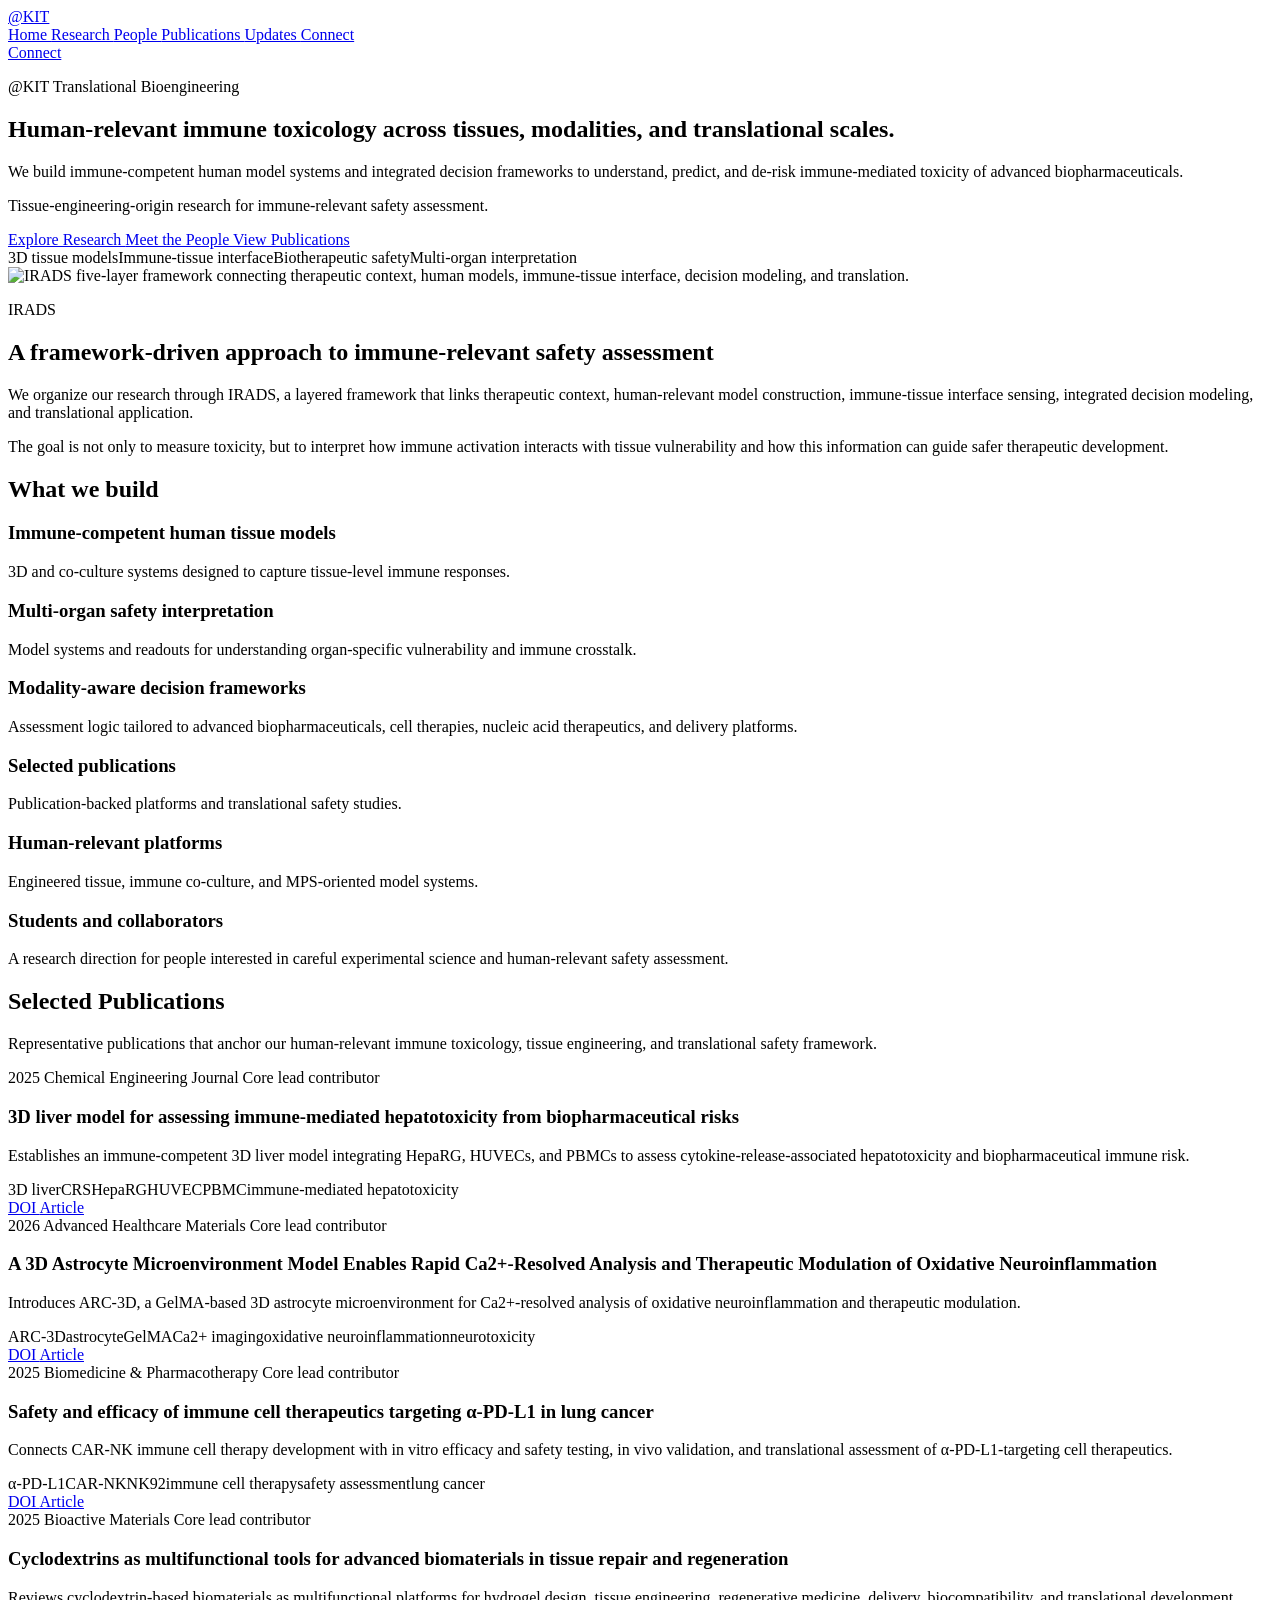
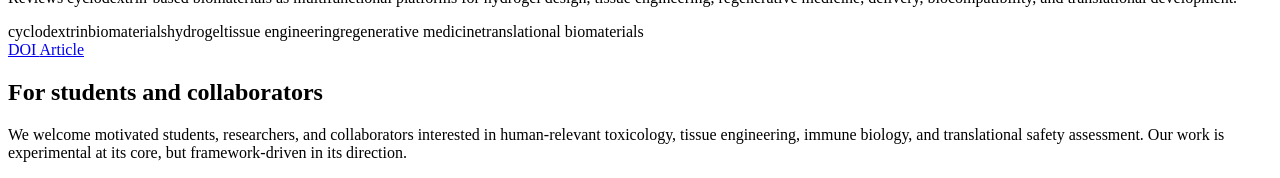
==== index.html @ 651e9e12 "Add files via upload" ====
<!DOCTYPE html><html lang="en"> <head><meta charset="UTF-8"><meta name="viewport" content="width=device-width, initial-scale=1.0"><meta name="description" content="Human-relevant immune toxicology, tissue engineering, and translational safety assessment for advanced biopharmaceuticals."><title>IRADS | Human-Relevant Immune Toxicology</title><link rel="stylesheet" href="/irads-site/_astro/connect.CPvua_eq.css"></head> <body class="bg-ivory text-ink antialiased"> <header class="sticky top-0 z-50 border-b border-navy/10 bg-ivory/92 backdrop-blur"> <nav class="mx-auto flex max-w-7xl items-center justify-between px-5 py-4 lg:px-8"> <a href="#" class="text-2xl font-extrabold tracking-tight text-navy">@KIT</a> <div class="hidden items-center gap-8 text-sm font-semibold text-ink md:flex"> <a href="/irads-site/" class="border-b-2 py-1 transition hover:text-teal border-transparent"> Home </a><a href="/irads-site/research/" class="border-b-2 py-1 transition hover:text-teal border-transparent"> Research </a><a href="/irads-site/people/" class="border-b-2 py-1 transition hover:text-teal border-transparent"> People </a><a href="/irads-site/publications/" class="border-b-2 py-1 transition hover:text-teal border-transparent"> Publications </a><a href="/irads-site/updates/" class="border-b-2 py-1 transition hover:text-teal border-transparent"> Updates </a><a href="/irads-site/connect/" class="border-b-2 py-1 transition hover:text-teal border-transparent"> Connect </a> </div> <a href="/irads-site/connect/" class="rounded-full border border-teal/30 px-4 py-2 text-sm font-semibold text-teal transition hover:bg-sea md:hidden">
Connect
</a> </nav> </header> <main>  <section class="relative overflow-hidden"> <div class="absolute inset-x-0 bottom-0 h-48 bg-[radial-gradient(circle_at_30%_30%,rgba(15,123,128,0.16),transparent_34%),linear-gradient(180deg,rgba(223,240,239,0),rgba(223,240,239,0.55))]"></div> <div class="relative mx-auto grid min-h-[calc(100vh-73px)] max-w-7xl items-center gap-12 px-5 py-16 lg:grid-cols-[0.86fr_1.14fr] lg:px-8"> <div> <p class="mb-5 inline-flex rounded-full border border-teal/25 bg-white/70 px-4 py-2 text-xs font-bold uppercase tracking-[0.18em] text-teal">
@KIT Translational Bioengineering
</p> <h1 class="academic-title max-w-3xl text-[2.65rem] font-bold leading-[1.08] text-navy sm:text-5xl lg:text-[3.45rem]"> Human-relevant immune toxicology across tissues, modalities, and translational scales. </h1> <p class="mt-6 max-w-2xl text-base leading-7 text-ink/82 lg:text-lg lg:leading-8"> We build immune-competent human model systems and integrated decision frameworks to understand, predict, and de-risk immune-mediated toxicity of advanced biopharmaceuticals. </p> <p class="mt-5 max-w-2xl text-base font-semibold leading-7 text-teal"> Tissue-engineering-origin research for immune-relevant safety assessment. </p> <div class="mt-8 flex flex-col gap-3 sm:flex-row sm:flex-wrap"> <a href="/irads-site/research/" class="rounded-lg px-5 py-3 text-center text-sm font-bold shadow-soft transition hover:-translate-y-0.5 bg-navy text-white hover:bg-[#09245c]"> Explore Research </a><a href="/irads-site/people/" class="rounded-lg px-5 py-3 text-center text-sm font-bold shadow-soft transition hover:-translate-y-0.5 bg-teal text-white hover:bg-[#0b686d]"> Meet the People </a><a href="/irads-site/publications/" class="rounded-lg px-5 py-3 text-center text-sm font-bold shadow-soft transition hover:-translate-y-0.5 border border-teal/25 bg-white/82 text-teal hover:bg-sea"> View Publications </a> </div> <div class="mt-8 flex flex-wrap gap-3 text-xs font-semibold text-teal"> <span class="rounded-full border border-teal/25 bg-white/80 px-3 py-2">3D tissue models</span><span class="rounded-full border border-teal/25 bg-white/80 px-3 py-2">Immune-tissue interface</span><span class="rounded-full border border-teal/25 bg-white/80 px-3 py-2">Biotherapeutic safety</span><span class="rounded-full border border-teal/25 bg-white/80 px-3 py-2">Multi-organ interpretation</span> </div> </div> <div class="rounded-[1.5rem] border border-navy/10 bg-white/84 p-4 shadow-premium backdrop-blur"> <img src="/irads-site/images/research/irads-master-framework.webp" alt="IRADS five-layer framework connecting therapeutic context, human models, immune-tissue interface, decision modeling, and translation." class="h-auto w-full rounded-[1rem]" width="1600" height="900"> </div> </div> </section> <section class="px-5 py-16 lg:px-8"> <div class="mx-auto grid max-w-7xl gap-8 lg:grid-cols-[0.9fr_1.1fr]"> <div> <p class="text-sm font-bold uppercase tracking-[0.2em] text-teal">IRADS</p> <h2 class="academic-title mt-4 text-3xl font-bold leading-tight text-navy md:text-4xl">A framework-driven approach to immune-relevant safety assessment</h2> </div> <div class="space-y-5 text-base leading-8 text-ink/76"> <p>We organize our research through IRADS, a layered framework that links therapeutic context, human-relevant model construction, immune-tissue interface sensing, integrated decision modeling, and translational application.</p><p>The goal is not only to measure toxicity, but to interpret how immune activation interacts with tissue vulnerability and how this information can guide safer therapeutic development.</p> </div> </div> </section> <section class="bg-white px-5 py-16 lg:px-8"> <div class="mx-auto max-w-7xl"> <h2 class="academic-title text-3xl font-bold text-navy md:text-4xl">What we build</h2> <div class="mt-8 grid gap-5 md:grid-cols-3"> <article class="rounded-2xl border border-navy/10 bg-ivory p-6 shadow-soft"> <h3 class="text-lg font-bold text-navy">Immune-competent human tissue models</h3> <p class="mt-3 text-sm leading-6 text-ink/72">3D and co-culture systems designed to capture tissue-level immune responses.</p> </article><article class="rounded-2xl border border-navy/10 bg-ivory p-6 shadow-soft"> <h3 class="text-lg font-bold text-navy">Multi-organ safety interpretation</h3> <p class="mt-3 text-sm leading-6 text-ink/72">Model systems and readouts for understanding organ-specific vulnerability and immune crosstalk.</p> </article><article class="rounded-2xl border border-navy/10 bg-ivory p-6 shadow-soft"> <h3 class="text-lg font-bold text-navy">Modality-aware decision frameworks</h3> <p class="mt-3 text-sm leading-6 text-ink/72">Assessment logic tailored to advanced biopharmaceuticals, cell therapies, nucleic acid therapeutics, and delivery platforms.</p> </article> </div> </div> </section> <section class="px-5 py-16 lg:px-8"> <div class="mx-auto grid max-w-7xl gap-5 md:grid-cols-3"> <article class="rounded-2xl border border-teal/15 bg-sea/55 p-6 shadow-soft"> <h3 class="font-bold text-navy">Selected publications</h3> <p class="mt-2 text-sm leading-6 text-ink/72">Publication-backed platforms and translational safety studies.</p> </article><article class="rounded-2xl border border-teal/15 bg-sea/55 p-6 shadow-soft"> <h3 class="font-bold text-navy">Human-relevant platforms</h3> <p class="mt-2 text-sm leading-6 text-ink/72">Engineered tissue, immune co-culture, and MPS-oriented model systems.</p> </article><article class="rounded-2xl border border-teal/15 bg-sea/55 p-6 shadow-soft"> <h3 class="font-bold text-navy">Students and collaborators</h3> <p class="mt-2 text-sm leading-6 text-ink/72">A research direction for people interested in careful experimental science and human-relevant safety assessment.</p> </article> </div> </section> <section class="bg-white px-5 py-16 lg:px-8"> <div class="mx-auto max-w-7xl"> <div class="max-w-3xl"> <h2 class="academic-title text-3xl font-bold text-navy md:text-4xl">Selected Publications</h2> <p class="mt-4 text-base leading-7 text-ink/74">Representative publications that anchor our human-relevant immune toxicology, tissue engineering, and translational safety framework.</p> </div> <div class="mt-8 grid gap-5 lg:grid-cols-2"> <article class="rounded-2xl border border-navy/10 bg-ivory p-5 shadow-soft"> <div class="flex flex-wrap items-center gap-2 text-xs font-bold text-teal"> <span>2025</span> <span>Chemical Engineering Journal</span> <span>Core lead contributor</span> </div> <h3 class="mt-3 text-lg font-bold leading-snug text-navy">3D liver model for assessing immune-mediated hepatotoxicity from biopharmaceutical risks</h3> <p class="mt-3 text-sm leading-6 text-ink/72">Establishes an immune-competent 3D liver model integrating HepaRG, HUVECs, and PBMCs to assess cytokine-release-associated hepatotoxicity and biopharmaceutical immune risk.</p> <div class="mt-4 flex flex-wrap gap-2"> <span class="rounded-full bg-sea px-3 py-1 text-xs font-bold text-teal">3D liver</span><span class="rounded-full bg-sea px-3 py-1 text-xs font-bold text-teal">CRS</span><span class="rounded-full bg-sea px-3 py-1 text-xs font-bold text-teal">HepaRG</span><span class="rounded-full bg-sea px-3 py-1 text-xs font-bold text-teal">HUVEC</span><span class="rounded-full bg-sea px-3 py-1 text-xs font-bold text-teal">PBMC</span><span class="rounded-full bg-sea px-3 py-1 text-xs font-bold text-teal">immune-mediated hepatotoxicity</span> </div> <div class="mt-5 flex flex-wrap gap-3"> <a href="https://doi.org/10.1016/j.cej.2025.168419" class="rounded-full border border-teal/25 px-4 py-2 text-xs font-bold text-teal transition hover:bg-sea">
DOI
</a> <a href="https://www.sciencedirect.com/science/article/pii/S1385894725092617" class="rounded-full bg-teal px-4 py-2 text-xs font-bold text-white transition hover:bg-[#0b686d]">
Article
</a> </div> </article><article class="rounded-2xl border border-navy/10 bg-ivory p-5 shadow-soft"> <div class="flex flex-wrap items-center gap-2 text-xs font-bold text-teal"> <span>2026</span> <span>Advanced Healthcare Materials</span> <span>Core lead contributor</span> </div> <h3 class="mt-3 text-lg font-bold leading-snug text-navy">A 3D Astrocyte Microenvironment Model Enables Rapid Ca2+-Resolved Analysis and Therapeutic Modulation of Oxidative Neuroinflammation</h3> <p class="mt-3 text-sm leading-6 text-ink/72">Introduces ARC-3D, a GelMA-based 3D astrocyte microenvironment for Ca2+-resolved analysis of oxidative neuroinflammation and therapeutic modulation.</p> <div class="mt-4 flex flex-wrap gap-2"> <span class="rounded-full bg-sea px-3 py-1 text-xs font-bold text-teal">ARC-3D</span><span class="rounded-full bg-sea px-3 py-1 text-xs font-bold text-teal">astrocyte</span><span class="rounded-full bg-sea px-3 py-1 text-xs font-bold text-teal">GelMA</span><span class="rounded-full bg-sea px-3 py-1 text-xs font-bold text-teal">Ca2+ imaging</span><span class="rounded-full bg-sea px-3 py-1 text-xs font-bold text-teal">oxidative neuroinflammation</span><span class="rounded-full bg-sea px-3 py-1 text-xs font-bold text-teal">neurotoxicity</span> </div> <div class="mt-5 flex flex-wrap gap-3"> <a href="https://doi.org/10.1002/adhm.202504129" class="rounded-full border border-teal/25 px-4 py-2 text-xs font-bold text-teal transition hover:bg-sea">
DOI
</a> <a href="https://advanced.onlinelibrary.wiley.com/doi/full/10.1002/adhm.202504129" class="rounded-full bg-teal px-4 py-2 text-xs font-bold text-white transition hover:bg-[#0b686d]">
Article
</a> </div> </article><article class="rounded-2xl border border-navy/10 bg-ivory p-5 shadow-soft"> <div class="flex flex-wrap items-center gap-2 text-xs font-bold text-teal"> <span>2025</span> <span>Biomedicine &amp; Pharmacotherapy</span> <span>Core lead contributor</span> </div> <h3 class="mt-3 text-lg font-bold leading-snug text-navy">Safety and efficacy of immune cell therapeutics targeting α-PD-L1 in lung cancer</h3> <p class="mt-3 text-sm leading-6 text-ink/72">Connects CAR-NK immune cell therapy development with in vitro efficacy and safety testing, in vivo validation, and translational assessment of α-PD-L1-targeting cell therapeutics.</p> <div class="mt-4 flex flex-wrap gap-2"> <span class="rounded-full bg-sea px-3 py-1 text-xs font-bold text-teal">α-PD-L1</span><span class="rounded-full bg-sea px-3 py-1 text-xs font-bold text-teal">CAR-NK</span><span class="rounded-full bg-sea px-3 py-1 text-xs font-bold text-teal">NK92</span><span class="rounded-full bg-sea px-3 py-1 text-xs font-bold text-teal">immune cell therapy</span><span class="rounded-full bg-sea px-3 py-1 text-xs font-bold text-teal">safety assessment</span><span class="rounded-full bg-sea px-3 py-1 text-xs font-bold text-teal">lung cancer</span> </div> <div class="mt-5 flex flex-wrap gap-3"> <a href="https://doi.org/10.1016/j.biopha.2025.118594" class="rounded-full border border-teal/25 px-4 py-2 text-xs font-bold text-teal transition hover:bg-sea">
DOI
</a> <a href="https://www.sciencedirect.com/science/article/pii/S0753332225007887" class="rounded-full bg-teal px-4 py-2 text-xs font-bold text-white transition hover:bg-[#0b686d]">
Article
</a> </div> </article><article class="rounded-2xl border border-navy/10 bg-ivory p-5 shadow-soft"> <div class="flex flex-wrap items-center gap-2 text-xs font-bold text-teal"> <span>2025</span> <span>Bioactive Materials</span> <span>Core lead contributor</span> </div> <h3 class="mt-3 text-lg font-bold leading-snug text-navy">Cyclodextrins as multifunctional tools for advanced biomaterials in tissue repair and regeneration</h3> <p class="mt-3 text-sm leading-6 text-ink/72">Reviews cyclodextrin-based biomaterials as multifunctional platforms for hydrogel design, tissue engineering, regenerative medicine, delivery, biocompatibility, and translational development.</p> <div class="mt-4 flex flex-wrap gap-2"> <span class="rounded-full bg-sea px-3 py-1 text-xs font-bold text-teal">cyclodextrin</span><span class="rounded-full bg-sea px-3 py-1 text-xs font-bold text-teal">biomaterials</span><span class="rounded-full bg-sea px-3 py-1 text-xs font-bold text-teal">hydrogel</span><span class="rounded-full bg-sea px-3 py-1 text-xs font-bold text-teal">tissue engineering</span><span class="rounded-full bg-sea px-3 py-1 text-xs font-bold text-teal">regenerative medicine</span><span class="rounded-full bg-sea px-3 py-1 text-xs font-bold text-teal">translational biomaterials</span> </div> <div class="mt-5 flex flex-wrap gap-3"> <a href="https://doi.org/10.1016/j.bioactmat.2025.03.018" class="rounded-full border border-teal/25 px-4 py-2 text-xs font-bold text-teal transition hover:bg-sea">
DOI
</a> <a href="https://www.sciencedirect.com/science/article/pii/S2452199X25001288" class="rounded-full bg-teal px-4 py-2 text-xs font-bold text-white transition hover:bg-[#0b686d]">
Article
</a> </div> </article> </div> </div> </section> <section class="px-5 pb-20 lg:px-8"> <div class="mx-auto rounded-[1.75rem] bg-navy p-8 text-white shadow-premium max-w-7xl lg:p-10"> <h2 class="academic-title text-3xl font-bold md:text-4xl">For students and collaborators</h2> <p class="mt-4 max-w-3xl text-base leading-8 text-white/76">We welcome motivated students, researchers, and collaborators interested in human-relevant toxicology, tissue engineering, immune biology, and translational safety assessment. Our work is experimental at its core, but framework-driven in its direction.</p> </div> </section>  </main> </body></html>
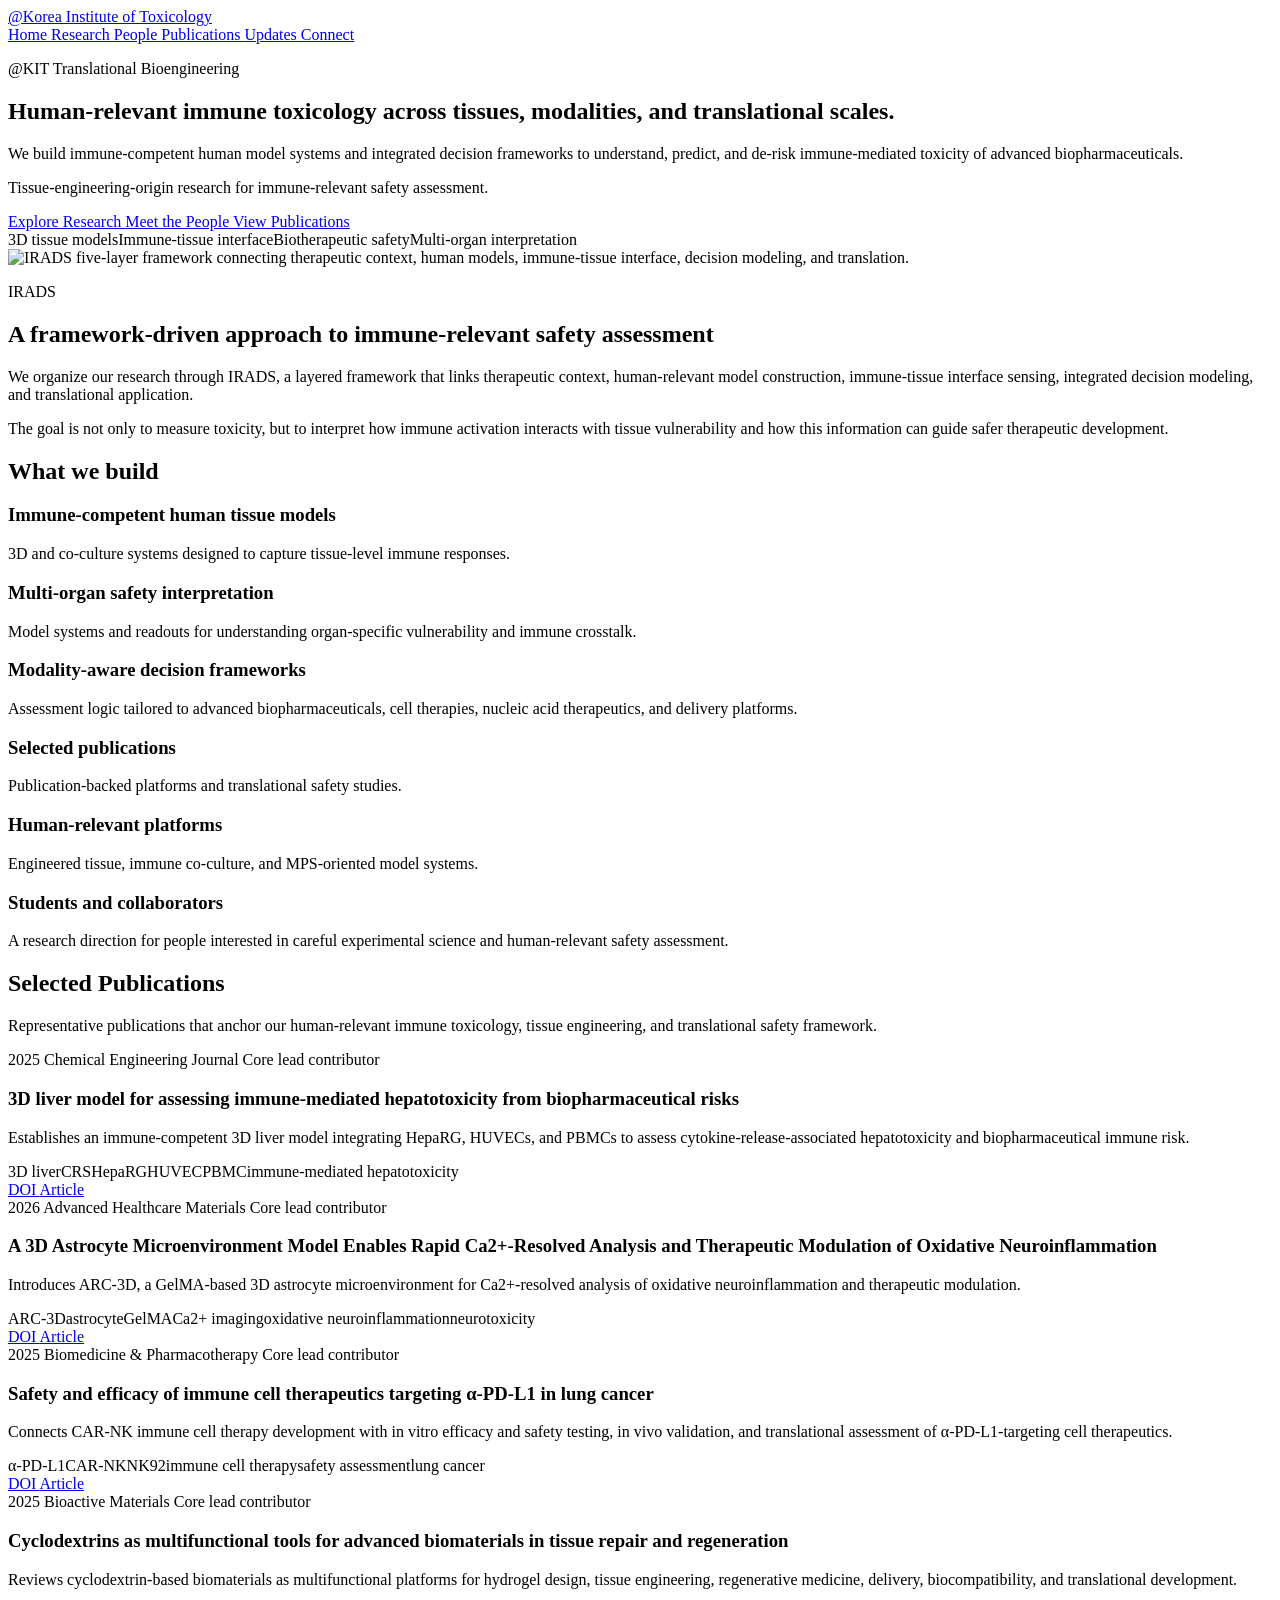
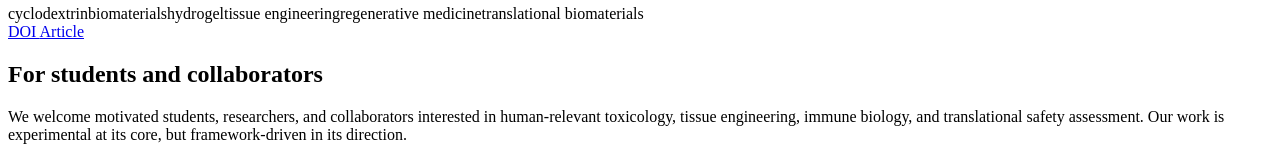
==== commit 015dfbd4: "Add files via upload" ====
--- a/index.html
+++ b/index.html
@@ -1,8 +1,6 @@
-<!DOCTYPE html><html lang="en"> <head><meta charset="UTF-8"><meta name="viewport" content="width=device-width, initial-scale=1.0"><meta name="description" content="Human-relevant immune toxicology, tissue engineering, and translational safety assessment for advanced biopharmaceuticals."><title>IRADS | Human-Relevant Immune Toxicology</title><link rel="stylesheet" href="/irads-site/_astro/connect.CPvua_eq.css"></head> <body class="bg-ivory text-ink antialiased"> <header class="sticky top-0 z-50 border-b border-navy/10 bg-ivory/92 backdrop-blur"> <nav class="mx-auto flex max-w-7xl items-center justify-between px-5 py-4 lg:px-8"> <a href="#" class="text-2xl font-extrabold tracking-tight text-navy">@KIT</a> <div class="hidden items-center gap-8 text-sm font-semibold text-ink md:flex"> <a href="/irads-site/" class="border-b-2 py-1 transition hover:text-teal border-transparent"> Home </a><a href="/irads-site/research/" class="border-b-2 py-1 transition hover:text-teal border-transparent"> Research </a><a href="/irads-site/people/" class="border-b-2 py-1 transition hover:text-teal border-transparent"> People </a><a href="/irads-site/publications/" class="border-b-2 py-1 transition hover:text-teal border-transparent"> Publications </a><a href="/irads-site/updates/" class="border-b-2 py-1 transition hover:text-teal border-transparent"> Updates </a><a href="/irads-site/connect/" class="border-b-2 py-1 transition hover:text-teal border-transparent"> Connect </a> </div> <a href="/irads-site/connect/" class="rounded-full border border-teal/30 px-4 py-2 text-sm font-semibold text-teal transition hover:bg-sea md:hidden">
-Connect
-</a> </nav> </header> <main>  <section class="relative overflow-hidden"> <div class="absolute inset-x-0 bottom-0 h-48 bg-[radial-gradient(circle_at_30%_30%,rgba(15,123,128,0.16),transparent_34%),linear-gradient(180deg,rgba(223,240,239,0),rgba(223,240,239,0.55))]"></div> <div class="relative mx-auto grid min-h-[calc(100vh-73px)] max-w-7xl items-center gap-12 px-5 py-16 lg:grid-cols-[0.86fr_1.14fr] lg:px-8"> <div> <p class="mb-5 inline-flex rounded-full border border-teal/25 bg-white/70 px-4 py-2 text-xs font-bold uppercase tracking-[0.18em] text-teal">
+<!DOCTYPE html><html lang="en"> <head><meta charset="UTF-8"><meta name="viewport" content="width=device-width, initial-scale=1.0"><meta name="description" content="Human-relevant immune toxicology, tissue engineering, and translational safety assessment for advanced biopharmaceuticals."><title>IRADS | Human-Relevant Immune Toxicology</title><link rel="stylesheet" href="/irads-site/_astro/connect.B-h2-0tH.css"></head> <body class="bg-ivory text-ink antialiased"> <header class="sticky top-0 z-50 border-b border-navy/10 bg-ivory/92 backdrop-blur"> <nav class="mx-auto flex max-w-7xl flex-col gap-3 px-5 py-3 lg:flex-row lg:items-center lg:justify-between lg:px-8"> <a href="https://www.kitox.re.kr/english" class="text-base font-extrabold tracking-tight text-navy sm:text-lg lg:text-xl">@Korea Institute of Toxicology</a> <div class="flex w-full items-center gap-5 overflow-x-auto whitespace-nowrap pb-1 text-sm font-semibold text-ink lg:w-auto lg:gap-8 lg:overflow-visible lg:pb-0"> <a href="/irads-site/" class="border-b-2 py-1 transition hover:text-teal border-teal text-navy"> Home </a><a href="/irads-site/research/" class="border-b-2 py-1 transition hover:text-teal border-transparent"> Research </a><a href="/irads-site/people/" class="border-b-2 py-1 transition hover:text-teal border-transparent"> People </a><a href="/irads-site/publications/" class="border-b-2 py-1 transition hover:text-teal border-transparent"> Publications </a><a href="/irads-site/updates/" class="border-b-2 py-1 transition hover:text-teal border-transparent"> Updates </a><a href="/irads-site/connect/" class="border-b-2 py-1 transition hover:text-teal border-transparent"> Connect </a> </div> </nav> </header> <main>  <section class="relative overflow-hidden"> <div class="absolute inset-x-0 bottom-0 h-48 bg-[radial-gradient(circle_at_30%_30%,rgba(15,123,128,0.16),transparent_34%),linear-gradient(180deg,rgba(223,240,239,0),rgba(223,240,239,0.55))]"></div> <div class="relative mx-auto grid min-h-[calc(100vh-73px)] max-w-7xl items-center gap-12 px-5 py-16 lg:grid-cols-[0.86fr_1.14fr] lg:px-8"> <div> <p class="mb-5 inline-flex rounded-full border border-teal/25 bg-white/70 px-4 py-2 text-xs font-bold uppercase tracking-[0.18em] text-teal">
 @KIT Translational Bioengineering
-</p> <h1 class="academic-title max-w-3xl text-[2.65rem] font-bold leading-[1.08] text-navy sm:text-5xl lg:text-[3.45rem]"> Human-relevant immune toxicology across tissues, modalities, and translational scales. </h1> <p class="mt-6 max-w-2xl text-base leading-7 text-ink/82 lg:text-lg lg:leading-8"> We build immune-competent human model systems and integrated decision frameworks to understand, predict, and de-risk immune-mediated toxicity of advanced biopharmaceuticals. </p> <p class="mt-5 max-w-2xl text-base font-semibold leading-7 text-teal"> Tissue-engineering-origin research for immune-relevant safety assessment. </p> <div class="mt-8 flex flex-col gap-3 sm:flex-row sm:flex-wrap"> <a href="/irads-site/research/" class="rounded-lg px-5 py-3 text-center text-sm font-bold shadow-soft transition hover:-translate-y-0.5 bg-navy text-white hover:bg-[#09245c]"> Explore Research </a><a href="/irads-site/people/" class="rounded-lg px-5 py-3 text-center text-sm font-bold shadow-soft transition hover:-translate-y-0.5 bg-teal text-white hover:bg-[#0b686d]"> Meet the People </a><a href="/irads-site/publications/" class="rounded-lg px-5 py-3 text-center text-sm font-bold shadow-soft transition hover:-translate-y-0.5 border border-teal/25 bg-white/82 text-teal hover:bg-sea"> View Publications </a> </div> <div class="mt-8 flex flex-wrap gap-3 text-xs font-semibold text-teal"> <span class="rounded-full border border-teal/25 bg-white/80 px-3 py-2">3D tissue models</span><span class="rounded-full border border-teal/25 bg-white/80 px-3 py-2">Immune-tissue interface</span><span class="rounded-full border border-teal/25 bg-white/80 px-3 py-2">Biotherapeutic safety</span><span class="rounded-full border border-teal/25 bg-white/80 px-3 py-2">Multi-organ interpretation</span> </div> </div> <div class="rounded-[1.5rem] border border-navy/10 bg-white/84 p-4 shadow-premium backdrop-blur"> <img src="/irads-site/images/research/irads-master-framework.webp" alt="IRADS five-layer framework connecting therapeutic context, human models, immune-tissue interface, decision modeling, and translation." class="h-auto w-full rounded-[1rem]" width="1600" height="900"> </div> </div> </section> <section class="px-5 py-16 lg:px-8"> <div class="mx-auto grid max-w-7xl gap-8 lg:grid-cols-[0.9fr_1.1fr]"> <div> <p class="text-sm font-bold uppercase tracking-[0.2em] text-teal">IRADS</p> <h2 class="academic-title mt-4 text-3xl font-bold leading-tight text-navy md:text-4xl">A framework-driven approach to immune-relevant safety assessment</h2> </div> <div class="space-y-5 text-base leading-8 text-ink/76"> <p>We organize our research through IRADS, a layered framework that links therapeutic context, human-relevant model construction, immune-tissue interface sensing, integrated decision modeling, and translational application.</p><p>The goal is not only to measure toxicity, but to interpret how immune activation interacts with tissue vulnerability and how this information can guide safer therapeutic development.</p> </div> </div> </section> <section class="bg-white px-5 py-16 lg:px-8"> <div class="mx-auto max-w-7xl"> <h2 class="academic-title text-3xl font-bold text-navy md:text-4xl">What we build</h2> <div class="mt-8 grid gap-5 md:grid-cols-3"> <article class="rounded-2xl border border-navy/10 bg-ivory p-6 shadow-soft"> <h3 class="text-lg font-bold text-navy">Immune-competent human tissue models</h3> <p class="mt-3 text-sm leading-6 text-ink/72">3D and co-culture systems designed to capture tissue-level immune responses.</p> </article><article class="rounded-2xl border border-navy/10 bg-ivory p-6 shadow-soft"> <h3 class="text-lg font-bold text-navy">Multi-organ safety interpretation</h3> <p class="mt-3 text-sm leading-6 text-ink/72">Model systems and readouts for understanding organ-specific vulnerability and immune crosstalk.</p> </article><article class="rounded-2xl border border-navy/10 bg-ivory p-6 shadow-soft"> <h3 class="text-lg font-bold text-navy">Modality-aware decision frameworks</h3> <p class="mt-3 text-sm leading-6 text-ink/72">Assessment logic tailored to advanced biopharmaceuticals, cell therapies, nucleic acid therapeutics, and delivery platforms.</p> </article> </div> </div> </section> <section class="px-5 py-16 lg:px-8"> <div class="mx-auto grid max-w-7xl gap-5 md:grid-cols-3"> <article class="rounded-2xl border border-teal/15 bg-sea/55 p-6 shadow-soft"> <h3 class="font-bold text-navy">Selected publications</h3> <p class="mt-2 text-sm leading-6 text-ink/72">Publication-backed platforms and translational safety studies.</p> </article><article class="rounded-2xl border border-teal/15 bg-sea/55 p-6 shadow-soft"> <h3 class="font-bold text-navy">Human-relevant platforms</h3> <p class="mt-2 text-sm leading-6 text-ink/72">Engineered tissue, immune co-culture, and MPS-oriented model systems.</p> </article><article class="rounded-2xl border border-teal/15 bg-sea/55 p-6 shadow-soft"> <h3 class="font-bold text-navy">Students and collaborators</h3> <p class="mt-2 text-sm leading-6 text-ink/72">A research direction for people interested in careful experimental science and human-relevant safety assessment.</p> </article> </div> </section> <section class="bg-white px-5 py-16 lg:px-8"> <div class="mx-auto max-w-7xl"> <div class="max-w-3xl"> <h2 class="academic-title text-3xl font-bold text-navy md:text-4xl">Selected Publications</h2> <p class="mt-4 text-base leading-7 text-ink/74">Representative publications that anchor our human-relevant immune toxicology, tissue engineering, and translational safety framework.</p> </div> <div class="mt-8 grid gap-5 lg:grid-cols-2"> <article class="rounded-2xl border border-navy/10 bg-ivory p-5 shadow-soft"> <div class="flex flex-wrap items-center gap-2 text-xs font-bold text-teal"> <span>2025</span> <span>Chemical Engineering Journal</span> <span>Core lead contributor</span> </div> <h3 class="mt-3 text-lg font-bold leading-snug text-navy">3D liver model for assessing immune-mediated hepatotoxicity from biopharmaceutical risks</h3> <p class="mt-3 text-sm leading-6 text-ink/72">Establishes an immune-competent 3D liver model integrating HepaRG, HUVECs, and PBMCs to assess cytokine-release-associated hepatotoxicity and biopharmaceutical immune risk.</p> <div class="mt-4 flex flex-wrap gap-2"> <span class="rounded-full bg-sea px-3 py-1 text-xs font-bold text-teal">3D liver</span><span class="rounded-full bg-sea px-3 py-1 text-xs font-bold text-teal">CRS</span><span class="rounded-full bg-sea px-3 py-1 text-xs font-bold text-teal">HepaRG</span><span class="rounded-full bg-sea px-3 py-1 text-xs font-bold text-teal">HUVEC</span><span class="rounded-full bg-sea px-3 py-1 text-xs font-bold text-teal">PBMC</span><span class="rounded-full bg-sea px-3 py-1 text-xs font-bold text-teal">immune-mediated hepatotoxicity</span> </div> <div class="mt-5 flex flex-wrap gap-3"> <a href="https://doi.org/10.1016/j.cej.2025.168419" class="rounded-full border border-teal/25 px-4 py-2 text-xs font-bold text-teal transition hover:bg-sea">
+</p> <h1 class="academic-title max-w-3xl text-[2rem] font-bold leading-[1.12] text-navy sm:text-[2.5rem] lg:text-[2.95rem]"> Human-relevant immune toxicology across tissues, modalities, and translational scales. </h1> <p class="mt-6 max-w-2xl text-base leading-7 text-ink/82 lg:text-lg lg:leading-8"> We build immune-competent human model systems and integrated decision frameworks to understand, predict, and de-risk immune-mediated toxicity of advanced biopharmaceuticals. </p> <p class="mt-5 max-w-2xl text-base font-semibold leading-7 text-teal"> Tissue-engineering-origin research for immune-relevant safety assessment. </p> <div class="mt-8 flex flex-col gap-3 sm:flex-row sm:flex-wrap"> <a href="/irads-site/research/" class="rounded-lg px-5 py-3 text-center text-sm font-bold shadow-soft transition hover:-translate-y-0.5 bg-navy text-white hover:bg-[#09245c]"> Explore Research </a><a href="/irads-site/people/" class="rounded-lg px-5 py-3 text-center text-sm font-bold shadow-soft transition hover:-translate-y-0.5 bg-teal text-white hover:bg-[#0b686d]"> Meet the People </a><a href="/irads-site/publications/" class="rounded-lg px-5 py-3 text-center text-sm font-bold shadow-soft transition hover:-translate-y-0.5 border border-teal/25 bg-white/82 text-teal hover:bg-sea"> View Publications </a> </div> <div class="mt-8 flex flex-wrap gap-3 text-xs font-semibold text-teal"> <span class="rounded-full border border-teal/25 bg-white/80 px-3 py-2">3D tissue models</span><span class="rounded-full border border-teal/25 bg-white/80 px-3 py-2">Immune-tissue interface</span><span class="rounded-full border border-teal/25 bg-white/80 px-3 py-2">Biotherapeutic safety</span><span class="rounded-full border border-teal/25 bg-white/80 px-3 py-2">Multi-organ interpretation</span> </div> </div> <div class="rounded-[1.5rem] border border-navy/10 bg-white/84 p-4 shadow-premium backdrop-blur"> <img src="/irads-site/images/research/irads-master-framework.webp" alt="IRADS five-layer framework connecting therapeutic context, human models, immune-tissue interface, decision modeling, and translation." class="h-auto w-full rounded-[1rem]" width="1600" height="900"> </div> </div> </section> <section class="px-5 py-16 lg:px-8"> <div class="mx-auto grid max-w-7xl gap-8 lg:grid-cols-[0.9fr_1.1fr]"> <div> <p class="text-sm font-bold uppercase tracking-[0.2em] text-teal">IRADS</p> <h2 class="academic-title mt-4 text-3xl font-bold leading-tight text-navy md:text-4xl">A framework-driven approach to immune-relevant safety assessment</h2> </div> <div class="space-y-5 text-base leading-8 text-ink/76"> <p>We organize our research through IRADS, a layered framework that links therapeutic context, human-relevant model construction, immune-tissue interface sensing, integrated decision modeling, and translational application.</p><p>The goal is not only to measure toxicity, but to interpret how immune activation interacts with tissue vulnerability and how this information can guide safer therapeutic development.</p> </div> </div> </section> <section class="bg-white px-5 py-16 lg:px-8"> <div class="mx-auto max-w-7xl"> <h2 class="academic-title text-3xl font-bold text-navy md:text-4xl">What we build</h2> <div class="mt-8 grid gap-5 md:grid-cols-3"> <article class="rounded-2xl border border-navy/10 bg-ivory p-6 shadow-soft"> <h3 class="text-lg font-bold text-navy">Immune-competent human tissue models</h3> <p class="mt-3 text-sm leading-6 text-ink/72">3D and co-culture systems designed to capture tissue-level immune responses.</p> </article><article class="rounded-2xl border border-navy/10 bg-ivory p-6 shadow-soft"> <h3 class="text-lg font-bold text-navy">Multi-organ safety interpretation</h3> <p class="mt-3 text-sm leading-6 text-ink/72">Model systems and readouts for understanding organ-specific vulnerability and immune crosstalk.</p> </article><article class="rounded-2xl border border-navy/10 bg-ivory p-6 shadow-soft"> <h3 class="text-lg font-bold text-navy">Modality-aware decision frameworks</h3> <p class="mt-3 text-sm leading-6 text-ink/72">Assessment logic tailored to advanced biopharmaceuticals, cell therapies, nucleic acid therapeutics, and delivery platforms.</p> </article> </div> </div> </section> <section class="px-5 py-16 lg:px-8"> <div class="mx-auto grid max-w-7xl gap-5 md:grid-cols-3"> <article class="rounded-2xl border border-teal/15 bg-sea/55 p-6 shadow-soft"> <h3 class="font-bold text-navy">Selected publications</h3> <p class="mt-2 text-sm leading-6 text-ink/72">Publication-backed platforms and translational safety studies.</p> </article><article class="rounded-2xl border border-teal/15 bg-sea/55 p-6 shadow-soft"> <h3 class="font-bold text-navy">Human-relevant platforms</h3> <p class="mt-2 text-sm leading-6 text-ink/72">Engineered tissue, immune co-culture, and MPS-oriented model systems.</p> </article><article class="rounded-2xl border border-teal/15 bg-sea/55 p-6 shadow-soft"> <h3 class="font-bold text-navy">Students and collaborators</h3> <p class="mt-2 text-sm leading-6 text-ink/72">A research direction for people interested in careful experimental science and human-relevant safety assessment.</p> </article> </div> </section> <section class="bg-white px-5 py-16 lg:px-8"> <div class="mx-auto max-w-7xl"> <div class="max-w-3xl"> <h2 class="academic-title text-3xl font-bold text-navy md:text-4xl">Selected Publications</h2> <p class="mt-4 text-base leading-7 text-ink/74">Representative publications that anchor our human-relevant immune toxicology, tissue engineering, and translational safety framework.</p> </div> <div class="mt-8 grid gap-5 lg:grid-cols-2"> <article class="rounded-2xl border border-navy/10 bg-ivory p-5 shadow-soft"> <div class="flex flex-wrap items-center gap-2 text-xs font-bold text-teal"> <span>2025</span> <span>Chemical Engineering Journal</span> <span>Core lead contributor</span> </div> <h3 class="mt-3 text-lg font-bold leading-snug text-navy">3D liver model for assessing immune-mediated hepatotoxicity from biopharmaceutical risks</h3> <p class="mt-3 text-sm leading-6 text-ink/72">Establishes an immune-competent 3D liver model integrating HepaRG, HUVECs, and PBMCs to assess cytokine-release-associated hepatotoxicity and biopharmaceutical immune risk.</p> <div class="mt-4 flex flex-wrap gap-2"> <span class="rounded-full bg-sea px-3 py-1 text-xs font-bold text-teal">3D liver</span><span class="rounded-full bg-sea px-3 py-1 text-xs font-bold text-teal">CRS</span><span class="rounded-full bg-sea px-3 py-1 text-xs font-bold text-teal">HepaRG</span><span class="rounded-full bg-sea px-3 py-1 text-xs font-bold text-teal">HUVEC</span><span class="rounded-full bg-sea px-3 py-1 text-xs font-bold text-teal">PBMC</span><span class="rounded-full bg-sea px-3 py-1 text-xs font-bold text-teal">immune-mediated hepatotoxicity</span> </div> <div class="mt-5 flex flex-wrap gap-3"> <a href="https://doi.org/10.1016/j.cej.2025.168419" class="rounded-full border border-teal/25 px-4 py-2 text-xs font-bold text-teal transition hover:bg-sea">
 DOI
 </a> <a href="https://www.sciencedirect.com/science/article/pii/S1385894725092617" class="rounded-full bg-teal px-4 py-2 text-xs font-bold text-white transition hover:bg-[#0b686d]">
 Article
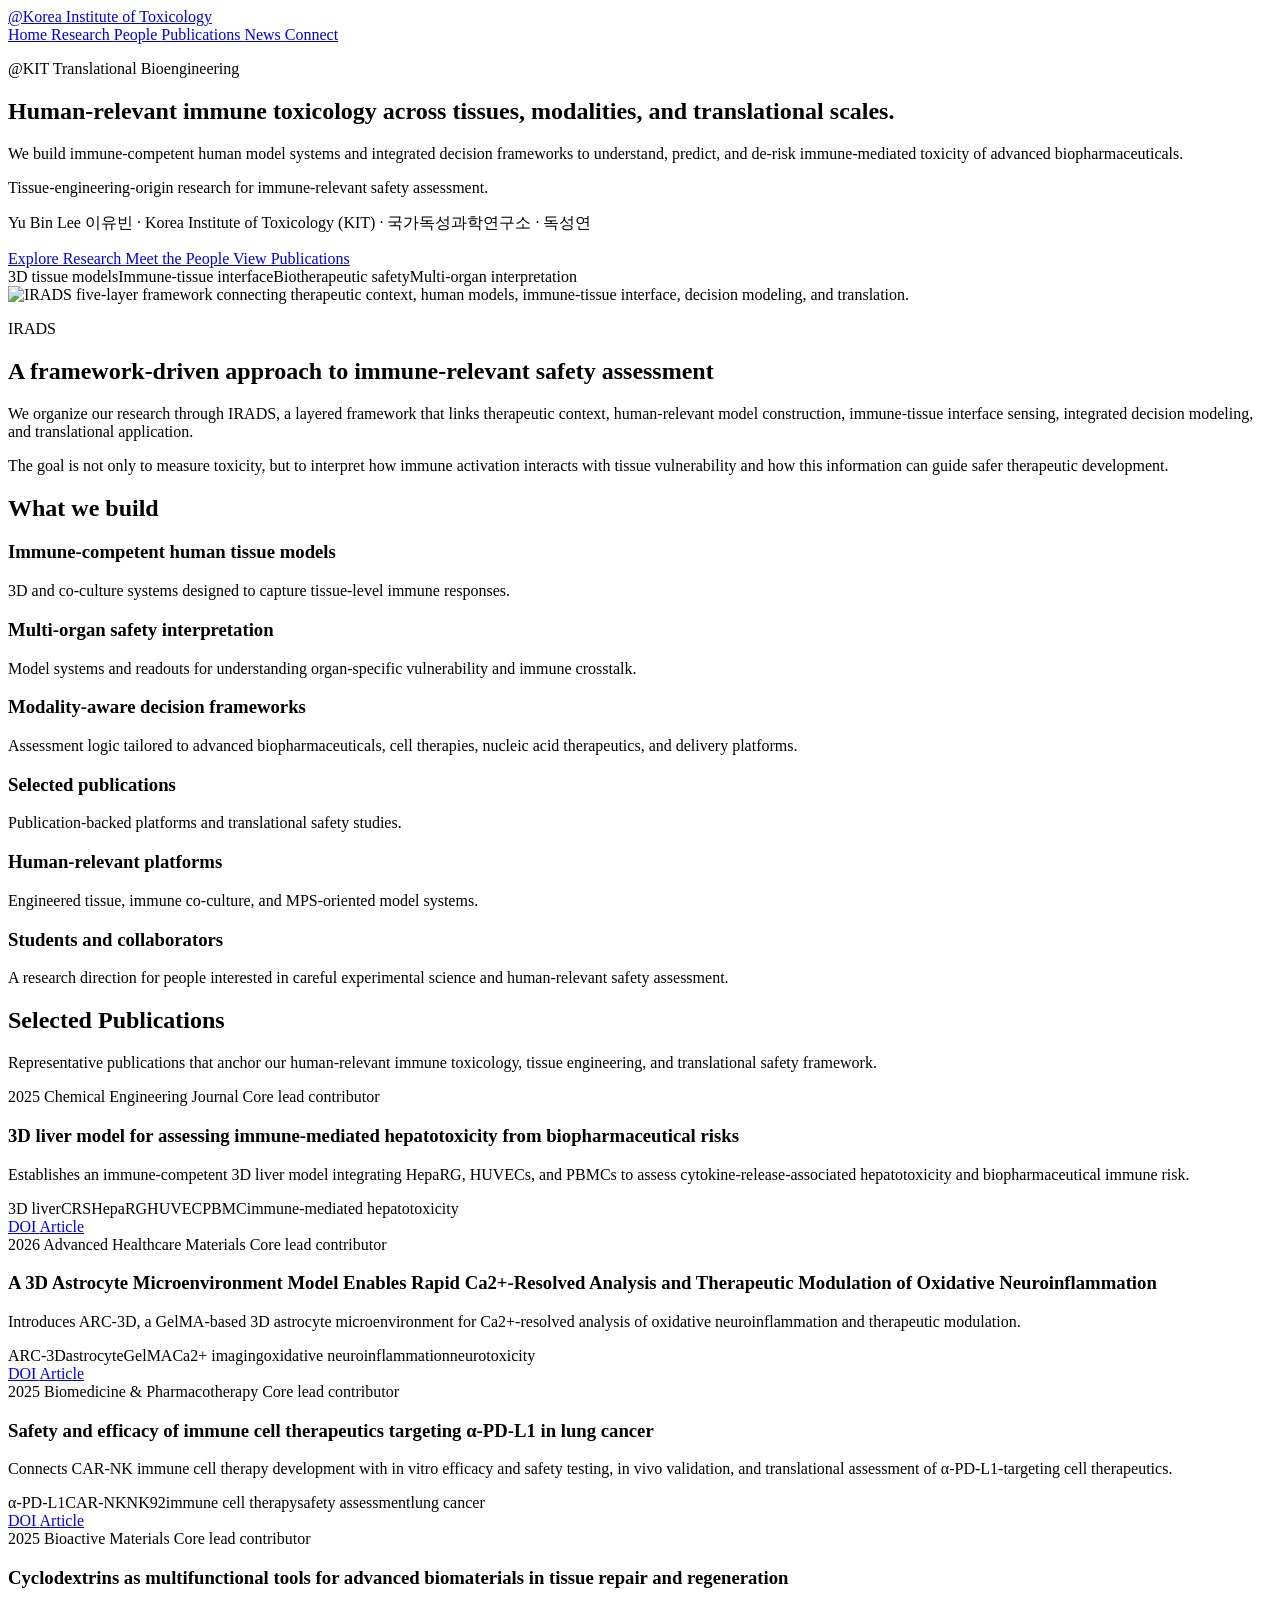
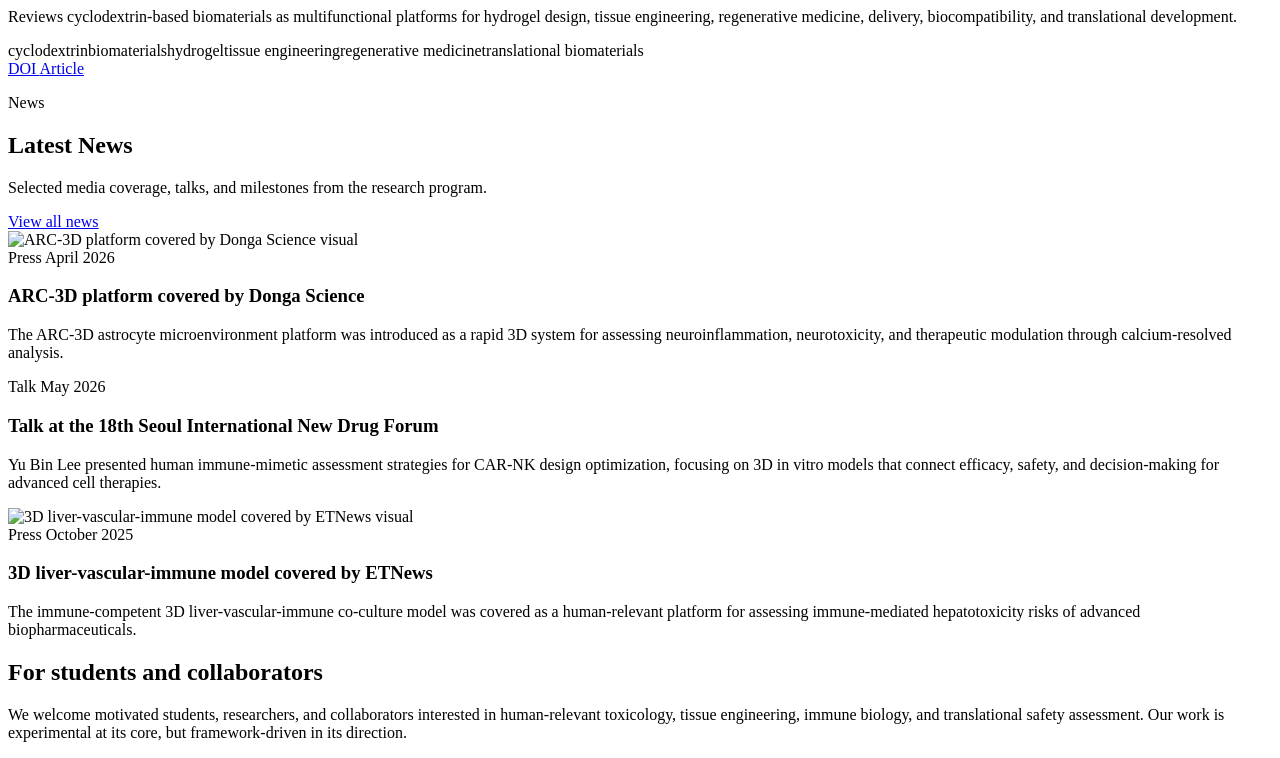
==== commit 72ce7c54: "Add files via upload" ====
--- a/index.html
+++ b/index.html
@@ -1,6 +1,6 @@
-<!DOCTYPE html><html lang="en"> <head><meta charset="UTF-8"><meta name="viewport" content="width=device-width, initial-scale=1.0"><meta name="description" content="Human-relevant immune toxicology, tissue engineering, and translational safety assessment for advanced biopharmaceuticals."><title>IRADS | Human-Relevant Immune Toxicology</title><link rel="stylesheet" href="/irads-site/_astro/connect.B-h2-0tH.css"></head> <body class="bg-ivory text-ink antialiased"> <header class="sticky top-0 z-50 border-b border-navy/10 bg-ivory/92 backdrop-blur"> <nav class="mx-auto flex max-w-7xl flex-col gap-3 px-5 py-3 lg:flex-row lg:items-center lg:justify-between lg:px-8"> <a href="https://www.kitox.re.kr/english" class="text-base font-extrabold tracking-tight text-navy sm:text-lg lg:text-xl">@Korea Institute of Toxicology</a> <div class="flex w-full items-center gap-5 overflow-x-auto whitespace-nowrap pb-1 text-sm font-semibold text-ink lg:w-auto lg:gap-8 lg:overflow-visible lg:pb-0"> <a href="/irads-site/" class="border-b-2 py-1 transition hover:text-teal border-teal text-navy"> Home </a><a href="/irads-site/research/" class="border-b-2 py-1 transition hover:text-teal border-transparent"> Research </a><a href="/irads-site/people/" class="border-b-2 py-1 transition hover:text-teal border-transparent"> People </a><a href="/irads-site/publications/" class="border-b-2 py-1 transition hover:text-teal border-transparent"> Publications </a><a href="/irads-site/updates/" class="border-b-2 py-1 transition hover:text-teal border-transparent"> Updates </a><a href="/irads-site/connect/" class="border-b-2 py-1 transition hover:text-teal border-transparent"> Connect </a> </div> </nav> </header> <main>  <section class="relative overflow-hidden"> <div class="absolute inset-x-0 bottom-0 h-48 bg-[radial-gradient(circle_at_30%_30%,rgba(15,123,128,0.16),transparent_34%),linear-gradient(180deg,rgba(223,240,239,0),rgba(223,240,239,0.55))]"></div> <div class="relative mx-auto grid min-h-[calc(100vh-73px)] max-w-7xl items-center gap-12 px-5 py-16 lg:grid-cols-[0.86fr_1.14fr] lg:px-8"> <div> <p class="mb-5 inline-flex rounded-full border border-teal/25 bg-white/70 px-4 py-2 text-xs font-bold uppercase tracking-[0.18em] text-teal">
+<!DOCTYPE html><html lang="en"> <head><meta charset="UTF-8"><meta name="viewport" content="width=device-width, initial-scale=1.0"><meta name="description" content="Yu Bin Lee 이유빈 is a senior researcher at the Korea Institute of Toxicology / National Institute of Toxicological Sciences, developing human-relevant immune toxicology, 3D tissue models, microphysiological systems, and translational safety assessment platforms."><meta property="og:title" content="Yu Bin Lee 이유빈 | Human-Relevant Immune Toxicology | KIT 국가독성과학연구소"><meta property="og:description" content="Yu Bin Lee 이유빈 is a senior researcher at the Korea Institute of Toxicology / National Institute of Toxicological Sciences, developing human-relevant immune toxicology, 3D tissue models, microphysiological systems, and translational safety assessment platforms."><meta property="og:type" content="website"><title>Yu Bin Lee 이유빈 | Human-Relevant Immune Toxicology | KIT 국가독성과학연구소</title><script type="application/ld+json">{"@context":"https://schema.org","@type":"Person","name":"Yu Bin Lee","alternateName":["이유빈","Yu-Bin Lee"],"jobTitle":"Senior Researcher","affiliation":{"@type":"Organization","name":"Korea Institute of Toxicology"},"email":"mailto:yubin.lee@kitox.re.kr","knowsAbout":["human-relevant immune toxicology","3D tissue models","microphysiological systems","advanced biopharmaceutical safety","immune-mediated toxicity"]}</script><script type="application/ld+json">{"@context":"https://schema.org","@type":"WebSite","name":"Yu Bin Lee Research","alternateName":"이유빈 독성연 연구 홈페이지","url":"https://lyb9468-rgb.github.io/irads-site/"}</script><link rel="stylesheet" href="/irads-site/_astro/connect.C44vUQWO.css"></head> <body class="bg-ivory text-ink antialiased"> <header class="sticky top-0 z-50 border-b border-navy/10 bg-ivory/92 backdrop-blur"> <nav class="mx-auto flex max-w-7xl flex-col gap-3 px-5 py-3 lg:flex-row lg:items-center lg:justify-between lg:px-8"> <a href="https://www.kitox.re.kr/english" class="text-base font-extrabold tracking-tight text-navy sm:text-lg lg:text-xl">@Korea Institute of Toxicology</a> <div class="flex w-full items-center gap-5 overflow-x-auto whitespace-nowrap pb-1 text-sm font-semibold text-ink lg:w-auto lg:gap-8 lg:overflow-visible lg:pb-0"> <a href="/irads-site/" class="border-b-2 py-1 transition hover:text-teal border-teal text-navy"> Home </a><a href="/irads-site/research/" class="border-b-2 py-1 transition hover:text-teal border-transparent"> Research </a><a href="/irads-site/people/" class="border-b-2 py-1 transition hover:text-teal border-transparent"> People </a><a href="/irads-site/publications/" class="border-b-2 py-1 transition hover:text-teal border-transparent"> Publications </a><a href="/irads-site/news/" class="border-b-2 py-1 transition hover:text-teal border-transparent"> News </a><a href="/irads-site/connect/" class="border-b-2 py-1 transition hover:text-teal border-transparent"> Connect </a> </div> </nav> </header> <main>  <section class="relative overflow-hidden"> <div class="absolute inset-x-0 bottom-0 h-48 bg-[radial-gradient(circle_at_30%_30%,rgba(15,123,128,0.16),transparent_34%),linear-gradient(180deg,rgba(223,240,239,0),rgba(223,240,239,0.55))]"></div> <div class="relative mx-auto grid min-h-[calc(100vh-73px)] max-w-7xl items-center gap-12 px-5 py-16 lg:grid-cols-[0.86fr_1.14fr] lg:px-8"> <div> <p class="mb-5 inline-flex rounded-full border border-teal/25 bg-white/70 px-4 py-2 text-xs font-bold uppercase tracking-[0.18em] text-teal">
 @KIT Translational Bioengineering
-</p> <h1 class="academic-title max-w-3xl text-[2rem] font-bold leading-[1.12] text-navy sm:text-[2.5rem] lg:text-[2.95rem]"> Human-relevant immune toxicology across tissues, modalities, and translational scales. </h1> <p class="mt-6 max-w-2xl text-base leading-7 text-ink/82 lg:text-lg lg:leading-8"> We build immune-competent human model systems and integrated decision frameworks to understand, predict, and de-risk immune-mediated toxicity of advanced biopharmaceuticals. </p> <p class="mt-5 max-w-2xl text-base font-semibold leading-7 text-teal"> Tissue-engineering-origin research for immune-relevant safety assessment. </p> <div class="mt-8 flex flex-col gap-3 sm:flex-row sm:flex-wrap"> <a href="/irads-site/research/" class="rounded-lg px-5 py-3 text-center text-sm font-bold shadow-soft transition hover:-translate-y-0.5 bg-navy text-white hover:bg-[#09245c]"> Explore Research </a><a href="/irads-site/people/" class="rounded-lg px-5 py-3 text-center text-sm font-bold shadow-soft transition hover:-translate-y-0.5 bg-teal text-white hover:bg-[#0b686d]"> Meet the People </a><a href="/irads-site/publications/" class="rounded-lg px-5 py-3 text-center text-sm font-bold shadow-soft transition hover:-translate-y-0.5 border border-teal/25 bg-white/82 text-teal hover:bg-sea"> View Publications </a> </div> <div class="mt-8 flex flex-wrap gap-3 text-xs font-semibold text-teal"> <span class="rounded-full border border-teal/25 bg-white/80 px-3 py-2">3D tissue models</span><span class="rounded-full border border-teal/25 bg-white/80 px-3 py-2">Immune-tissue interface</span><span class="rounded-full border border-teal/25 bg-white/80 px-3 py-2">Biotherapeutic safety</span><span class="rounded-full border border-teal/25 bg-white/80 px-3 py-2">Multi-organ interpretation</span> </div> </div> <div class="rounded-[1.5rem] border border-navy/10 bg-white/84 p-4 shadow-premium backdrop-blur"> <img src="/irads-site/images/research/irads-master-framework.webp" alt="IRADS five-layer framework connecting therapeutic context, human models, immune-tissue interface, decision modeling, and translation." class="h-auto w-full rounded-[1rem]" width="1600" height="900"> </div> </div> </section> <section class="px-5 py-16 lg:px-8"> <div class="mx-auto grid max-w-7xl gap-8 lg:grid-cols-[0.9fr_1.1fr]"> <div> <p class="text-sm font-bold uppercase tracking-[0.2em] text-teal">IRADS</p> <h2 class="academic-title mt-4 text-3xl font-bold leading-tight text-navy md:text-4xl">A framework-driven approach to immune-relevant safety assessment</h2> </div> <div class="space-y-5 text-base leading-8 text-ink/76"> <p>We organize our research through IRADS, a layered framework that links therapeutic context, human-relevant model construction, immune-tissue interface sensing, integrated decision modeling, and translational application.</p><p>The goal is not only to measure toxicity, but to interpret how immune activation interacts with tissue vulnerability and how this information can guide safer therapeutic development.</p> </div> </div> </section> <section class="bg-white px-5 py-16 lg:px-8"> <div class="mx-auto max-w-7xl"> <h2 class="academic-title text-3xl font-bold text-navy md:text-4xl">What we build</h2> <div class="mt-8 grid gap-5 md:grid-cols-3"> <article class="rounded-2xl border border-navy/10 bg-ivory p-6 shadow-soft"> <h3 class="text-lg font-bold text-navy">Immune-competent human tissue models</h3> <p class="mt-3 text-sm leading-6 text-ink/72">3D and co-culture systems designed to capture tissue-level immune responses.</p> </article><article class="rounded-2xl border border-navy/10 bg-ivory p-6 shadow-soft"> <h3 class="text-lg font-bold text-navy">Multi-organ safety interpretation</h3> <p class="mt-3 text-sm leading-6 text-ink/72">Model systems and readouts for understanding organ-specific vulnerability and immune crosstalk.</p> </article><article class="rounded-2xl border border-navy/10 bg-ivory p-6 shadow-soft"> <h3 class="text-lg font-bold text-navy">Modality-aware decision frameworks</h3> <p class="mt-3 text-sm leading-6 text-ink/72">Assessment logic tailored to advanced biopharmaceuticals, cell therapies, nucleic acid therapeutics, and delivery platforms.</p> </article> </div> </div> </section> <section class="px-5 py-16 lg:px-8"> <div class="mx-auto grid max-w-7xl gap-5 md:grid-cols-3"> <article class="rounded-2xl border border-teal/15 bg-sea/55 p-6 shadow-soft"> <h3 class="font-bold text-navy">Selected publications</h3> <p class="mt-2 text-sm leading-6 text-ink/72">Publication-backed platforms and translational safety studies.</p> </article><article class="rounded-2xl border border-teal/15 bg-sea/55 p-6 shadow-soft"> <h3 class="font-bold text-navy">Human-relevant platforms</h3> <p class="mt-2 text-sm leading-6 text-ink/72">Engineered tissue, immune co-culture, and MPS-oriented model systems.</p> </article><article class="rounded-2xl border border-teal/15 bg-sea/55 p-6 shadow-soft"> <h3 class="font-bold text-navy">Students and collaborators</h3> <p class="mt-2 text-sm leading-6 text-ink/72">A research direction for people interested in careful experimental science and human-relevant safety assessment.</p> </article> </div> </section> <section class="bg-white px-5 py-16 lg:px-8"> <div class="mx-auto max-w-7xl"> <div class="max-w-3xl"> <h2 class="academic-title text-3xl font-bold text-navy md:text-4xl">Selected Publications</h2> <p class="mt-4 text-base leading-7 text-ink/74">Representative publications that anchor our human-relevant immune toxicology, tissue engineering, and translational safety framework.</p> </div> <div class="mt-8 grid gap-5 lg:grid-cols-2"> <article class="rounded-2xl border border-navy/10 bg-ivory p-5 shadow-soft"> <div class="flex flex-wrap items-center gap-2 text-xs font-bold text-teal"> <span>2025</span> <span>Chemical Engineering Journal</span> <span>Core lead contributor</span> </div> <h3 class="mt-3 text-lg font-bold leading-snug text-navy">3D liver model for assessing immune-mediated hepatotoxicity from biopharmaceutical risks</h3> <p class="mt-3 text-sm leading-6 text-ink/72">Establishes an immune-competent 3D liver model integrating HepaRG, HUVECs, and PBMCs to assess cytokine-release-associated hepatotoxicity and biopharmaceutical immune risk.</p> <div class="mt-4 flex flex-wrap gap-2"> <span class="rounded-full bg-sea px-3 py-1 text-xs font-bold text-teal">3D liver</span><span class="rounded-full bg-sea px-3 py-1 text-xs font-bold text-teal">CRS</span><span class="rounded-full bg-sea px-3 py-1 text-xs font-bold text-teal">HepaRG</span><span class="rounded-full bg-sea px-3 py-1 text-xs font-bold text-teal">HUVEC</span><span class="rounded-full bg-sea px-3 py-1 text-xs font-bold text-teal">PBMC</span><span class="rounded-full bg-sea px-3 py-1 text-xs font-bold text-teal">immune-mediated hepatotoxicity</span> </div> <div class="mt-5 flex flex-wrap gap-3"> <a href="https://doi.org/10.1016/j.cej.2025.168419" class="rounded-full border border-teal/25 px-4 py-2 text-xs font-bold text-teal transition hover:bg-sea">
+</p> <h1 class="academic-title max-w-3xl text-[2rem] font-bold leading-[1.12] text-navy sm:text-[2.5rem] lg:text-[2.95rem]"> Human-relevant immune toxicology across tissues, modalities, and translational scales. </h1> <p class="mt-6 max-w-2xl text-base leading-7 text-ink/82 lg:text-lg lg:leading-8"> We build immune-competent human model systems and integrated decision frameworks to understand, predict, and de-risk immune-mediated toxicity of advanced biopharmaceuticals. </p> <p class="mt-5 max-w-2xl text-base font-semibold leading-7 text-teal"> Tissue-engineering-origin research for immune-relevant safety assessment. </p> <p class="mt-3 max-w-2xl text-sm font-bold leading-6 text-ink/64"> Yu Bin Lee 이유빈 · Korea Institute of Toxicology (KIT) · 국가독성과학연구소 · 독성연 </p> <div class="mt-8 flex flex-col gap-3 sm:flex-row sm:flex-wrap"> <a href="/irads-site/research/" class="rounded-lg px-5 py-3 text-center text-sm font-bold shadow-soft transition hover:-translate-y-0.5 bg-navy text-white hover:bg-[#09245c]"> Explore Research </a><a href="/irads-site/people/" class="rounded-lg px-5 py-3 text-center text-sm font-bold shadow-soft transition hover:-translate-y-0.5 bg-teal text-white hover:bg-[#0b686d]"> Meet the People </a><a href="/irads-site/publications/" class="rounded-lg px-5 py-3 text-center text-sm font-bold shadow-soft transition hover:-translate-y-0.5 border border-teal/25 bg-white/82 text-teal hover:bg-sea"> View Publications </a> </div> <div class="mt-8 flex flex-wrap gap-3 text-xs font-semibold text-teal"> <span class="rounded-full border border-teal/25 bg-white/80 px-3 py-2">3D tissue models</span><span class="rounded-full border border-teal/25 bg-white/80 px-3 py-2">Immune-tissue interface</span><span class="rounded-full border border-teal/25 bg-white/80 px-3 py-2">Biotherapeutic safety</span><span class="rounded-full border border-teal/25 bg-white/80 px-3 py-2">Multi-organ interpretation</span> </div> </div> <div class="rounded-[1.5rem] border border-navy/10 bg-white/84 p-4 shadow-premium backdrop-blur"> <img src="/irads-site/images/research/irads-master-framework.webp" alt="IRADS five-layer framework connecting therapeutic context, human models, immune-tissue interface, decision modeling, and translation." class="h-auto w-full rounded-[1rem]" width="1600" height="900"> </div> </div> </section> <section class="px-5 py-16 lg:px-8"> <div class="mx-auto grid max-w-7xl gap-8 lg:grid-cols-[0.9fr_1.1fr]"> <div> <p class="text-sm font-bold uppercase tracking-[0.2em] text-teal">IRADS</p> <h2 class="academic-title mt-4 text-3xl font-bold leading-tight text-navy md:text-4xl">A framework-driven approach to immune-relevant safety assessment</h2> </div> <div class="space-y-5 text-base leading-8 text-ink/76"> <p>We organize our research through IRADS, a layered framework that links therapeutic context, human-relevant model construction, immune-tissue interface sensing, integrated decision modeling, and translational application.</p><p>The goal is not only to measure toxicity, but to interpret how immune activation interacts with tissue vulnerability and how this information can guide safer therapeutic development.</p> </div> </div> </section> <section class="bg-white px-5 py-16 lg:px-8"> <div class="mx-auto max-w-7xl"> <h2 class="academic-title text-3xl font-bold text-navy md:text-4xl">What we build</h2> <div class="mt-8 grid gap-5 md:grid-cols-3"> <article class="rounded-2xl border border-navy/10 bg-ivory p-6 shadow-soft"> <h3 class="text-lg font-bold text-navy">Immune-competent human tissue models</h3> <p class="mt-3 text-sm leading-6 text-ink/72">3D and co-culture systems designed to capture tissue-level immune responses.</p> </article><article class="rounded-2xl border border-navy/10 bg-ivory p-6 shadow-soft"> <h3 class="text-lg font-bold text-navy">Multi-organ safety interpretation</h3> <p class="mt-3 text-sm leading-6 text-ink/72">Model systems and readouts for understanding organ-specific vulnerability and immune crosstalk.</p> </article><article class="rounded-2xl border border-navy/10 bg-ivory p-6 shadow-soft"> <h3 class="text-lg font-bold text-navy">Modality-aware decision frameworks</h3> <p class="mt-3 text-sm leading-6 text-ink/72">Assessment logic tailored to advanced biopharmaceuticals, cell therapies, nucleic acid therapeutics, and delivery platforms.</p> </article> </div> </div> </section> <section class="px-5 py-16 lg:px-8"> <div class="mx-auto grid max-w-7xl gap-5 md:grid-cols-3"> <article class="rounded-2xl border border-teal/15 bg-sea/55 p-6 shadow-soft"> <h3 class="font-bold text-navy">Selected publications</h3> <p class="mt-2 text-sm leading-6 text-ink/72">Publication-backed platforms and translational safety studies.</p> </article><article class="rounded-2xl border border-teal/15 bg-sea/55 p-6 shadow-soft"> <h3 class="font-bold text-navy">Human-relevant platforms</h3> <p class="mt-2 text-sm leading-6 text-ink/72">Engineered tissue, immune co-culture, and MPS-oriented model systems.</p> </article><article class="rounded-2xl border border-teal/15 bg-sea/55 p-6 shadow-soft"> <h3 class="font-bold text-navy">Students and collaborators</h3> <p class="mt-2 text-sm leading-6 text-ink/72">A research direction for people interested in careful experimental science and human-relevant safety assessment.</p> </article> </div> </section> <section class="bg-white px-5 py-16 lg:px-8"> <div class="mx-auto max-w-7xl"> <div class="max-w-3xl"> <h2 class="academic-title text-3xl font-bold text-navy md:text-4xl">Selected Publications</h2> <p class="mt-4 text-base leading-7 text-ink/74">Representative publications that anchor our human-relevant immune toxicology, tissue engineering, and translational safety framework.</p> </div> <div class="mt-8 grid gap-5 lg:grid-cols-2"> <article class="rounded-2xl border border-navy/10 bg-ivory p-5 shadow-soft"> <div class="flex flex-wrap items-center gap-2 text-xs font-bold text-teal"> <span>2025</span> <span>Chemical Engineering Journal</span> <span>Core lead contributor</span> </div> <h3 class="mt-3 text-lg font-bold leading-snug text-navy">3D liver model for assessing immune-mediated hepatotoxicity from biopharmaceutical risks</h3> <p class="mt-3 text-sm leading-6 text-ink/72">Establishes an immune-competent 3D liver model integrating HepaRG, HUVECs, and PBMCs to assess cytokine-release-associated hepatotoxicity and biopharmaceutical immune risk.</p> <div class="mt-4 flex flex-wrap gap-2"> <span class="rounded-full bg-sea px-3 py-1 text-xs font-bold text-teal">3D liver</span><span class="rounded-full bg-sea px-3 py-1 text-xs font-bold text-teal">CRS</span><span class="rounded-full bg-sea px-3 py-1 text-xs font-bold text-teal">HepaRG</span><span class="rounded-full bg-sea px-3 py-1 text-xs font-bold text-teal">HUVEC</span><span class="rounded-full bg-sea px-3 py-1 text-xs font-bold text-teal">PBMC</span><span class="rounded-full bg-sea px-3 py-1 text-xs font-bold text-teal">immune-mediated hepatotoxicity</span> </div> <div class="mt-5 flex flex-wrap gap-3"> <a href="https://doi.org/10.1016/j.cej.2025.168419" class="rounded-full border border-teal/25 px-4 py-2 text-xs font-bold text-teal transition hover:bg-sea">
 DOI
 </a> <a href="https://www.sciencedirect.com/science/article/pii/S1385894725092617" class="rounded-full bg-teal px-4 py-2 text-xs font-bold text-white transition hover:bg-[#0b686d]">
 Article
@@ -16,4 +16,8 @@
 DOI
 </a> <a href="https://www.sciencedirect.com/science/article/pii/S2452199X25001288" class="rounded-full bg-teal px-4 py-2 text-xs font-bold text-white transition hover:bg-[#0b686d]">
 Article
-</a> </div> </article> </div> </div> </section> <section class="px-5 pb-20 lg:px-8"> <div class="mx-auto rounded-[1.75rem] bg-navy p-8 text-white shadow-premium max-w-7xl lg:p-10"> <h2 class="academic-title text-3xl font-bold md:text-4xl">For students and collaborators</h2> <p class="mt-4 max-w-3xl text-base leading-8 text-white/76">We welcome motivated students, researchers, and collaborators interested in human-relevant toxicology, tissue engineering, immune biology, and translational safety assessment. Our work is experimental at its core, but framework-driven in its direction.</p> </div> </section>  </main> </body></html>+</a> </div> </article> </div> </div> </section> <section class="px-5 py-16 lg:px-8"> <div class="mx-auto max-w-7xl"> <div class="flex flex-col gap-4 md:flex-row md:items-end md:justify-between"> <div class="max-w-3xl"> <p class="text-sm font-bold uppercase tracking-[0.2em] text-teal">News</p> <h2 class="academic-title mt-4 text-3xl font-bold text-navy md:text-4xl">Latest News</h2> <p class="mt-4 text-base leading-7 text-ink/74">
+Selected media coverage, talks, and milestones from the research program.
+</p> </div> <a href="/irads-site/news/" class="rounded-full border border-teal/25 px-4 py-2 text-sm font-bold text-teal transition hover:bg-sea">
+View all news
+</a> </div> <div class="mt-8 grid gap-5 md:grid-cols-3"> <article class="rounded-2xl border border-navy/10 bg-white p-5 shadow-soft"> <img src="/irads-site/images/publications/arc-3d-cover-art.jpg" alt="ARC-3D platform covered by Donga Science visual" class="mb-5 aspect-[16/10] w-full rounded-xl border border-navy/10 bg-sea object-cover" loading="lazy"> <div class="flex flex-wrap gap-2 text-xs font-bold text-teal"> <span>Press</span> <time datetime="2026-04-14">April 2026</time> </div> <h3 class="mt-3 text-lg font-bold leading-snug text-navy">ARC-3D platform covered by Donga Science</h3> <p class="mt-3 text-sm leading-6 text-ink/72">The ARC-3D astrocyte microenvironment platform was introduced as a rapid 3D system for assessing neuroinflammation, neurotoxicity, and therapeutic modulation through calcium-resolved analysis.</p> </article><article class="rounded-2xl border border-navy/10 bg-white p-5 shadow-soft">  <div class="flex flex-wrap gap-2 text-xs font-bold text-teal"> <span>Talk</span> <time datetime="2026-05-21">May 2026</time> </div> <h3 class="mt-3 text-lg font-bold leading-snug text-navy">Talk at the 18th Seoul International New Drug Forum</h3> <p class="mt-3 text-sm leading-6 text-ink/72">Yu Bin Lee presented human immune-mimetic assessment strategies for CAR-NK design optimization, focusing on 3D in vitro models that connect efficacy, safety, and decision-making for advanced cell therapies.</p> </article><article class="rounded-2xl border border-navy/10 bg-white p-5 shadow-soft"> <img src="/irads-site/images/research/irads-master-framework.webp" alt="3D liver-vascular-immune model covered by ETNews visual" class="mb-5 aspect-[16/10] w-full rounded-xl border border-navy/10 bg-sea object-cover" loading="lazy"> <div class="flex flex-wrap gap-2 text-xs font-bold text-teal"> <span>Press</span> <time datetime="2025-10-30">October 2025</time> </div> <h3 class="mt-3 text-lg font-bold leading-snug text-navy">3D liver-vascular-immune model covered by ETNews</h3> <p class="mt-3 text-sm leading-6 text-ink/72">The immune-competent 3D liver-vascular-immune co-culture model was covered as a human-relevant platform for assessing immune-mediated hepatotoxicity risks of advanced biopharmaceuticals.</p> </article> </div> </div> </section> <section class="px-5 pb-20 lg:px-8"> <div class="mx-auto rounded-[1.75rem] bg-navy p-8 text-white shadow-premium max-w-7xl lg:p-10"> <h2 class="academic-title text-3xl font-bold md:text-4xl">For students and collaborators</h2> <p class="mt-4 max-w-3xl text-base leading-8 text-white/76">We welcome motivated students, researchers, and collaborators interested in human-relevant toxicology, tissue engineering, immune biology, and translational safety assessment. Our work is experimental at its core, but framework-driven in its direction.</p> </div> </section>  </main> </body></html>
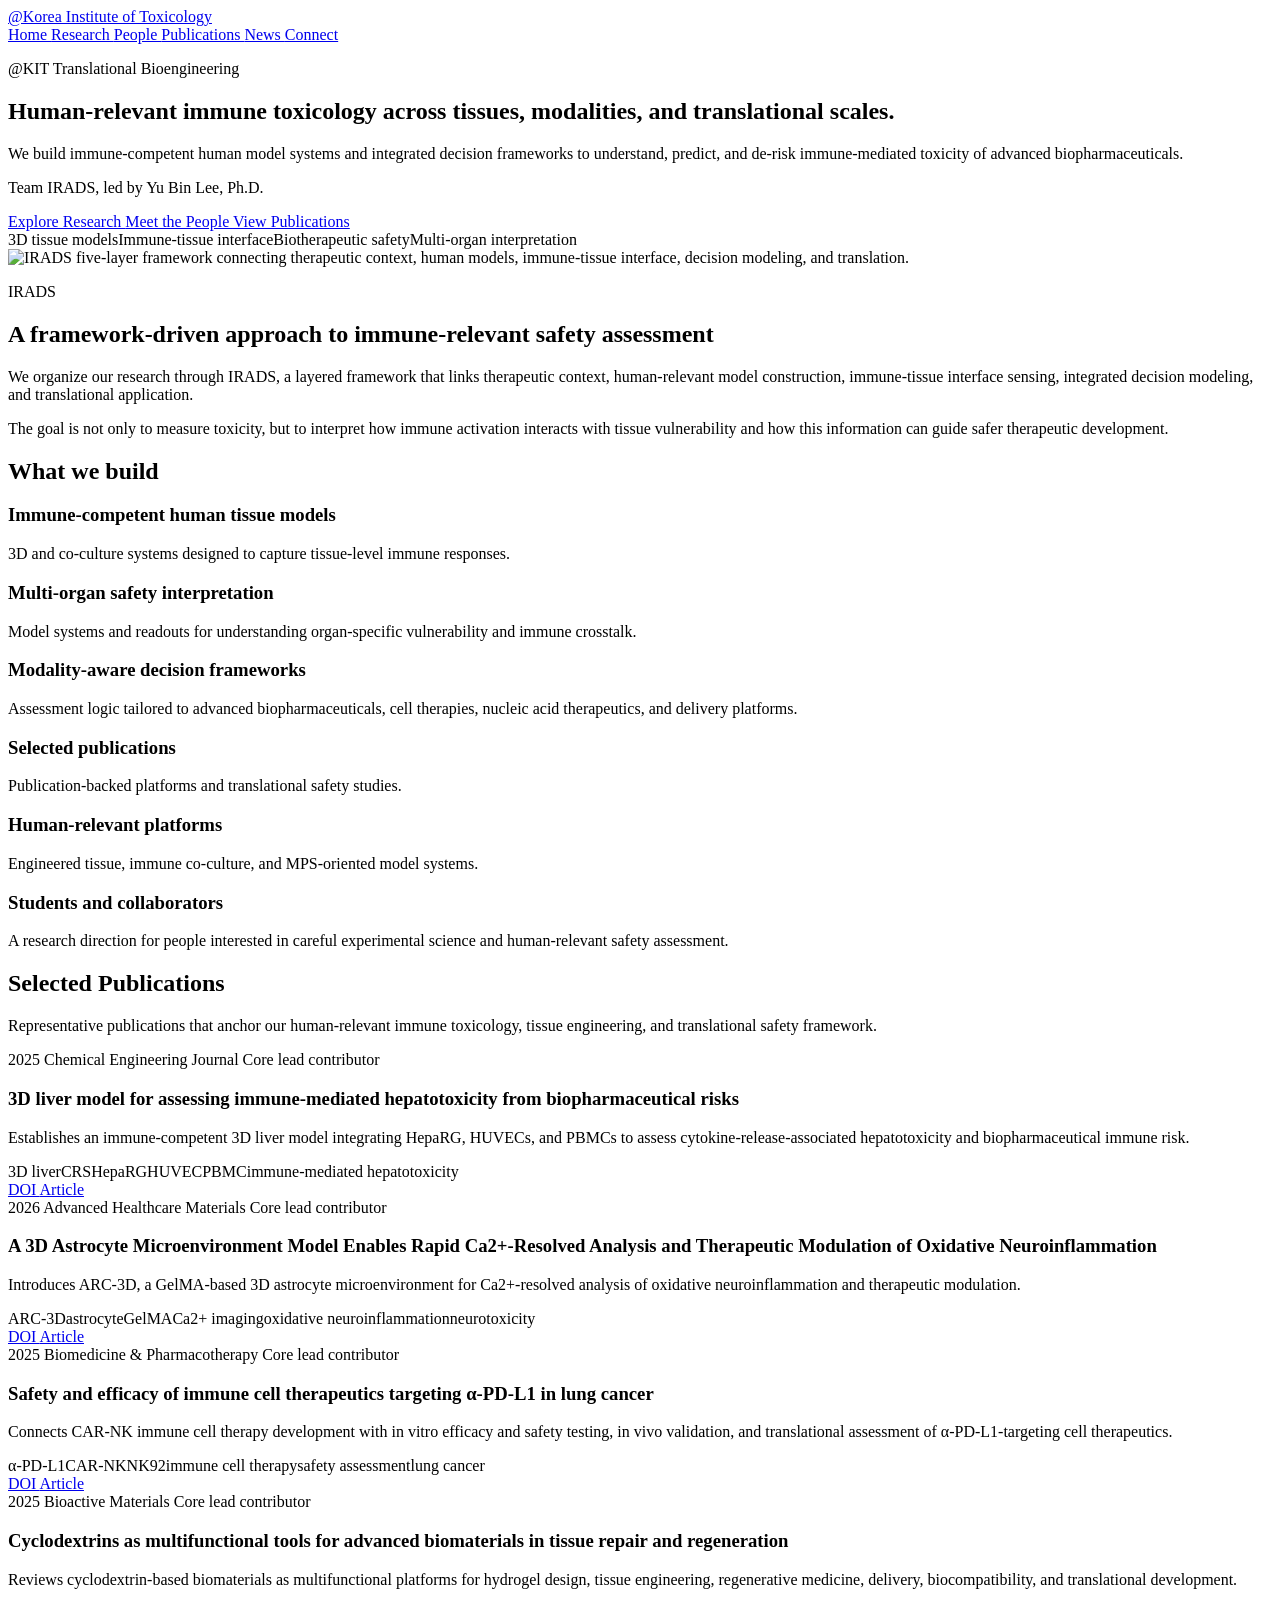
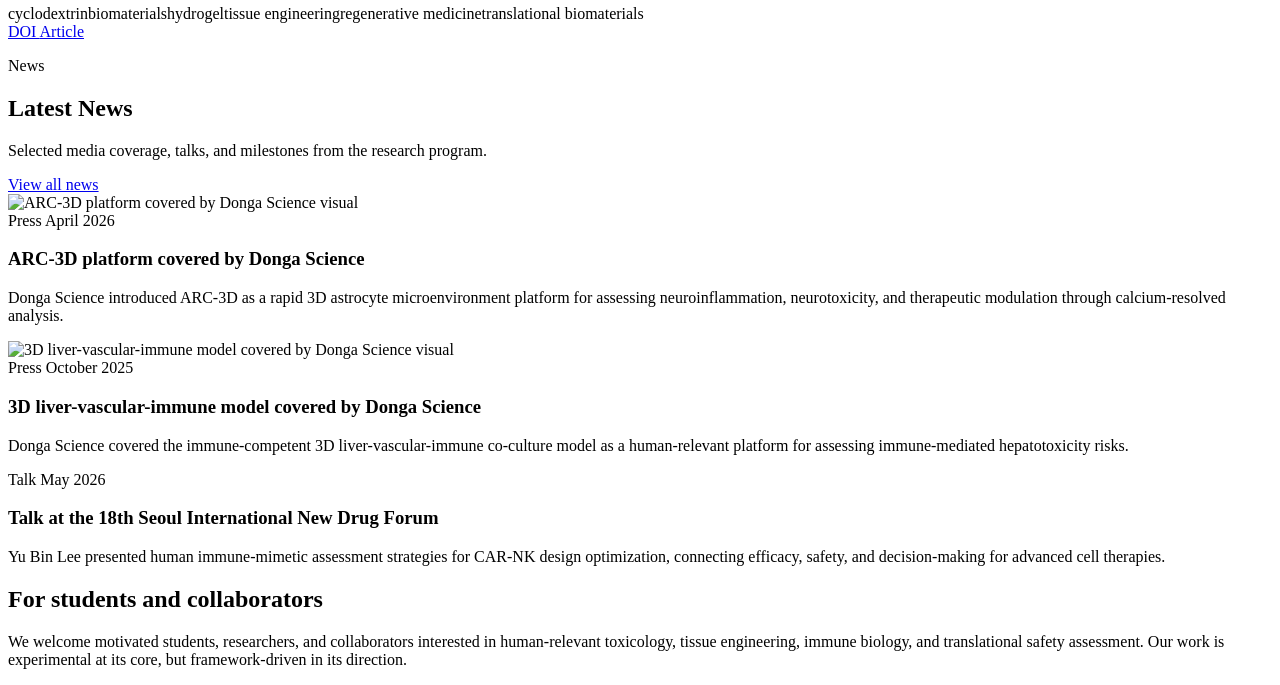
==== commit ac9f33ff: "Add files via upload" ====
--- a/index.html
+++ b/index.html
@@ -1,6 +1,6 @@
-<!DOCTYPE html><html lang="en"> <head><meta charset="UTF-8"><meta name="viewport" content="width=device-width, initial-scale=1.0"><meta name="description" content="Yu Bin Lee 이유빈 is a senior researcher at the Korea Institute of Toxicology / National Institute of Toxicological Sciences, developing human-relevant immune toxicology, 3D tissue models, microphysiological systems, and translational safety assessment platforms."><meta property="og:title" content="Yu Bin Lee 이유빈 | Human-Relevant Immune Toxicology | KIT 국가독성과학연구소"><meta property="og:description" content="Yu Bin Lee 이유빈 is a senior researcher at the Korea Institute of Toxicology / National Institute of Toxicological Sciences, developing human-relevant immune toxicology, 3D tissue models, microphysiological systems, and translational safety assessment platforms."><meta property="og:type" content="website"><title>Yu Bin Lee 이유빈 | Human-Relevant Immune Toxicology | KIT 국가독성과학연구소</title><script type="application/ld+json">{"@context":"https://schema.org","@type":"Person","name":"Yu Bin Lee","alternateName":["이유빈","Yu-Bin Lee"],"jobTitle":"Senior Researcher","affiliation":{"@type":"Organization","name":"Korea Institute of Toxicology"},"email":"mailto:yubin.lee@kitox.re.kr","knowsAbout":["human-relevant immune toxicology","3D tissue models","microphysiological systems","advanced biopharmaceutical safety","immune-mediated toxicity"]}</script><script type="application/ld+json">{"@context":"https://schema.org","@type":"WebSite","name":"Yu Bin Lee Research","alternateName":"이유빈 독성연 연구 홈페이지","url":"https://lyb9468-rgb.github.io/irads-site/"}</script><link rel="stylesheet" href="/irads-site/_astro/connect.C44vUQWO.css"></head> <body class="bg-ivory text-ink antialiased"> <header class="sticky top-0 z-50 border-b border-navy/10 bg-ivory/92 backdrop-blur"> <nav class="mx-auto flex max-w-7xl flex-col gap-3 px-5 py-3 lg:flex-row lg:items-center lg:justify-between lg:px-8"> <a href="https://www.kitox.re.kr/english" class="text-base font-extrabold tracking-tight text-navy sm:text-lg lg:text-xl">@Korea Institute of Toxicology</a> <div class="flex w-full items-center gap-5 overflow-x-auto whitespace-nowrap pb-1 text-sm font-semibold text-ink lg:w-auto lg:gap-8 lg:overflow-visible lg:pb-0"> <a href="/irads-site/" class="border-b-2 py-1 transition hover:text-teal border-teal text-navy"> Home </a><a href="/irads-site/research/" class="border-b-2 py-1 transition hover:text-teal border-transparent"> Research </a><a href="/irads-site/people/" class="border-b-2 py-1 transition hover:text-teal border-transparent"> People </a><a href="/irads-site/publications/" class="border-b-2 py-1 transition hover:text-teal border-transparent"> Publications </a><a href="/irads-site/news/" class="border-b-2 py-1 transition hover:text-teal border-transparent"> News </a><a href="/irads-site/connect/" class="border-b-2 py-1 transition hover:text-teal border-transparent"> Connect </a> </div> </nav> </header> <main>  <section class="relative overflow-hidden"> <div class="absolute inset-x-0 bottom-0 h-48 bg-[radial-gradient(circle_at_30%_30%,rgba(15,123,128,0.16),transparent_34%),linear-gradient(180deg,rgba(223,240,239,0),rgba(223,240,239,0.55))]"></div> <div class="relative mx-auto grid min-h-[calc(100vh-73px)] max-w-7xl items-center gap-12 px-5 py-16 lg:grid-cols-[0.86fr_1.14fr] lg:px-8"> <div> <p class="mb-5 inline-flex rounded-full border border-teal/25 bg-white/70 px-4 py-2 text-xs font-bold uppercase tracking-[0.18em] text-teal">
+<!DOCTYPE html><html lang="en"> <head><meta charset="UTF-8"><meta name="viewport" content="width=device-width, initial-scale=1.0"><meta name="description" content="Yu Bin Lee 이유빈 is a senior researcher at the Korea Institute of Toxicology / National Institute of Toxicological Sciences, developing human-relevant immune toxicology, 3D tissue models, microphysiological systems, and translational safety assessment platforms."><meta property="og:title" content="Yu Bin Lee 이유빈 | Human-Relevant Immune Toxicology | KIT 국가독성과학연구소"><meta property="og:description" content="Yu Bin Lee 이유빈 is a senior researcher at the Korea Institute of Toxicology / National Institute of Toxicological Sciences, developing human-relevant immune toxicology, 3D tissue models, microphysiological systems, and translational safety assessment platforms."><meta property="og:type" content="website"><title>Yu Bin Lee 이유빈 | Human-Relevant Immune Toxicology | KIT 국가독성과학연구소</title><script type="application/ld+json">{"@context":"https://schema.org","@type":"Person","name":"Yu Bin Lee","alternateName":["이유빈","Yu-Bin Lee"],"jobTitle":"Senior Researcher","affiliation":{"@type":"Organization","name":"Korea Institute of Toxicology"},"email":"mailto:yubin.lee@kitox.re.kr","knowsAbout":["human-relevant immune toxicology","3D tissue models","microphysiological systems","advanced biopharmaceutical safety","immune-mediated toxicity"]}</script><script type="application/ld+json">{"@context":"https://schema.org","@type":"WebSite","name":"Yu Bin Lee Research","alternateName":"이유빈 독성연 연구 홈페이지","url":"https://lyb9468-rgb.github.io/irads-site/"}</script><link rel="stylesheet" href="/irads-site/_astro/connect.CrIzMeic.css"></head> <body class="bg-ivory text-ink antialiased"> <header class="sticky top-0 z-50 border-b border-navy/10 bg-ivory/92 backdrop-blur"> <nav class="mx-auto flex max-w-7xl flex-col gap-3 px-5 py-3 lg:flex-row lg:items-center lg:justify-between lg:px-8"> <a href="https://www.kitox.re.kr/english" class="text-base font-extrabold tracking-tight text-navy sm:text-lg lg:text-xl">@Korea Institute of Toxicology</a> <div class="flex w-full items-center gap-5 overflow-x-auto whitespace-nowrap pb-1 text-sm font-semibold text-ink lg:w-auto lg:gap-8 lg:overflow-visible lg:pb-0"> <a href="/irads-site/" class="border-b-2 py-1 transition hover:text-teal border-teal text-navy"> Home </a><a href="/irads-site/research/" class="border-b-2 py-1 transition hover:text-teal border-transparent"> Research </a><a href="/irads-site/people/" class="border-b-2 py-1 transition hover:text-teal border-transparent"> People </a><a href="/irads-site/publications/" class="border-b-2 py-1 transition hover:text-teal border-transparent"> Publications </a><a href="/irads-site/news/" class="border-b-2 py-1 transition hover:text-teal border-transparent"> News </a><a href="/irads-site/connect/" class="border-b-2 py-1 transition hover:text-teal border-transparent"> Connect </a> </div> </nav> </header> <main>  <section class="relative overflow-hidden"> <div class="absolute inset-x-0 bottom-0 h-48 bg-[radial-gradient(circle_at_30%_30%,rgba(15,123,128,0.16),transparent_34%),linear-gradient(180deg,rgba(223,240,239,0),rgba(223,240,239,0.55))]"></div> <div class="relative mx-auto grid min-h-[calc(100vh-73px)] max-w-7xl items-center gap-12 px-5 py-16 lg:grid-cols-[0.86fr_1.14fr] lg:px-8"> <div> <p class="mb-5 inline-flex rounded-full border border-teal/25 bg-white/70 px-4 py-2 text-xs font-bold uppercase tracking-[0.18em] text-teal">
 @KIT Translational Bioengineering
-</p> <h1 class="academic-title max-w-3xl text-[2rem] font-bold leading-[1.12] text-navy sm:text-[2.5rem] lg:text-[2.95rem]"> Human-relevant immune toxicology across tissues, modalities, and translational scales. </h1> <p class="mt-6 max-w-2xl text-base leading-7 text-ink/82 lg:text-lg lg:leading-8"> We build immune-competent human model systems and integrated decision frameworks to understand, predict, and de-risk immune-mediated toxicity of advanced biopharmaceuticals. </p> <p class="mt-5 max-w-2xl text-base font-semibold leading-7 text-teal"> Tissue-engineering-origin research for immune-relevant safety assessment. </p> <p class="mt-3 max-w-2xl text-sm font-bold leading-6 text-ink/64"> Yu Bin Lee 이유빈 · Korea Institute of Toxicology (KIT) · 국가독성과학연구소 · 독성연 </p> <div class="mt-8 flex flex-col gap-3 sm:flex-row sm:flex-wrap"> <a href="/irads-site/research/" class="rounded-lg px-5 py-3 text-center text-sm font-bold shadow-soft transition hover:-translate-y-0.5 bg-navy text-white hover:bg-[#09245c]"> Explore Research </a><a href="/irads-site/people/" class="rounded-lg px-5 py-3 text-center text-sm font-bold shadow-soft transition hover:-translate-y-0.5 bg-teal text-white hover:bg-[#0b686d]"> Meet the People </a><a href="/irads-site/publications/" class="rounded-lg px-5 py-3 text-center text-sm font-bold shadow-soft transition hover:-translate-y-0.5 border border-teal/25 bg-white/82 text-teal hover:bg-sea"> View Publications </a> </div> <div class="mt-8 flex flex-wrap gap-3 text-xs font-semibold text-teal"> <span class="rounded-full border border-teal/25 bg-white/80 px-3 py-2">3D tissue models</span><span class="rounded-full border border-teal/25 bg-white/80 px-3 py-2">Immune-tissue interface</span><span class="rounded-full border border-teal/25 bg-white/80 px-3 py-2">Biotherapeutic safety</span><span class="rounded-full border border-teal/25 bg-white/80 px-3 py-2">Multi-organ interpretation</span> </div> </div> <div class="rounded-[1.5rem] border border-navy/10 bg-white/84 p-4 shadow-premium backdrop-blur"> <img src="/irads-site/images/research/irads-master-framework.webp" alt="IRADS five-layer framework connecting therapeutic context, human models, immune-tissue interface, decision modeling, and translation." class="h-auto w-full rounded-[1rem]" width="1600" height="900"> </div> </div> </section> <section class="px-5 py-16 lg:px-8"> <div class="mx-auto grid max-w-7xl gap-8 lg:grid-cols-[0.9fr_1.1fr]"> <div> <p class="text-sm font-bold uppercase tracking-[0.2em] text-teal">IRADS</p> <h2 class="academic-title mt-4 text-3xl font-bold leading-tight text-navy md:text-4xl">A framework-driven approach to immune-relevant safety assessment</h2> </div> <div class="space-y-5 text-base leading-8 text-ink/76"> <p>We organize our research through IRADS, a layered framework that links therapeutic context, human-relevant model construction, immune-tissue interface sensing, integrated decision modeling, and translational application.</p><p>The goal is not only to measure toxicity, but to interpret how immune activation interacts with tissue vulnerability and how this information can guide safer therapeutic development.</p> </div> </div> </section> <section class="bg-white px-5 py-16 lg:px-8"> <div class="mx-auto max-w-7xl"> <h2 class="academic-title text-3xl font-bold text-navy md:text-4xl">What we build</h2> <div class="mt-8 grid gap-5 md:grid-cols-3"> <article class="rounded-2xl border border-navy/10 bg-ivory p-6 shadow-soft"> <h3 class="text-lg font-bold text-navy">Immune-competent human tissue models</h3> <p class="mt-3 text-sm leading-6 text-ink/72">3D and co-culture systems designed to capture tissue-level immune responses.</p> </article><article class="rounded-2xl border border-navy/10 bg-ivory p-6 shadow-soft"> <h3 class="text-lg font-bold text-navy">Multi-organ safety interpretation</h3> <p class="mt-3 text-sm leading-6 text-ink/72">Model systems and readouts for understanding organ-specific vulnerability and immune crosstalk.</p> </article><article class="rounded-2xl border border-navy/10 bg-ivory p-6 shadow-soft"> <h3 class="text-lg font-bold text-navy">Modality-aware decision frameworks</h3> <p class="mt-3 text-sm leading-6 text-ink/72">Assessment logic tailored to advanced biopharmaceuticals, cell therapies, nucleic acid therapeutics, and delivery platforms.</p> </article> </div> </div> </section> <section class="px-5 py-16 lg:px-8"> <div class="mx-auto grid max-w-7xl gap-5 md:grid-cols-3"> <article class="rounded-2xl border border-teal/15 bg-sea/55 p-6 shadow-soft"> <h3 class="font-bold text-navy">Selected publications</h3> <p class="mt-2 text-sm leading-6 text-ink/72">Publication-backed platforms and translational safety studies.</p> </article><article class="rounded-2xl border border-teal/15 bg-sea/55 p-6 shadow-soft"> <h3 class="font-bold text-navy">Human-relevant platforms</h3> <p class="mt-2 text-sm leading-6 text-ink/72">Engineered tissue, immune co-culture, and MPS-oriented model systems.</p> </article><article class="rounded-2xl border border-teal/15 bg-sea/55 p-6 shadow-soft"> <h3 class="font-bold text-navy">Students and collaborators</h3> <p class="mt-2 text-sm leading-6 text-ink/72">A research direction for people interested in careful experimental science and human-relevant safety assessment.</p> </article> </div> </section> <section class="bg-white px-5 py-16 lg:px-8"> <div class="mx-auto max-w-7xl"> <div class="max-w-3xl"> <h2 class="academic-title text-3xl font-bold text-navy md:text-4xl">Selected Publications</h2> <p class="mt-4 text-base leading-7 text-ink/74">Representative publications that anchor our human-relevant immune toxicology, tissue engineering, and translational safety framework.</p> </div> <div class="mt-8 grid gap-5 lg:grid-cols-2"> <article class="rounded-2xl border border-navy/10 bg-ivory p-5 shadow-soft"> <div class="flex flex-wrap items-center gap-2 text-xs font-bold text-teal"> <span>2025</span> <span>Chemical Engineering Journal</span> <span>Core lead contributor</span> </div> <h3 class="mt-3 text-lg font-bold leading-snug text-navy">3D liver model for assessing immune-mediated hepatotoxicity from biopharmaceutical risks</h3> <p class="mt-3 text-sm leading-6 text-ink/72">Establishes an immune-competent 3D liver model integrating HepaRG, HUVECs, and PBMCs to assess cytokine-release-associated hepatotoxicity and biopharmaceutical immune risk.</p> <div class="mt-4 flex flex-wrap gap-2"> <span class="rounded-full bg-sea px-3 py-1 text-xs font-bold text-teal">3D liver</span><span class="rounded-full bg-sea px-3 py-1 text-xs font-bold text-teal">CRS</span><span class="rounded-full bg-sea px-3 py-1 text-xs font-bold text-teal">HepaRG</span><span class="rounded-full bg-sea px-3 py-1 text-xs font-bold text-teal">HUVEC</span><span class="rounded-full bg-sea px-3 py-1 text-xs font-bold text-teal">PBMC</span><span class="rounded-full bg-sea px-3 py-1 text-xs font-bold text-teal">immune-mediated hepatotoxicity</span> </div> <div class="mt-5 flex flex-wrap gap-3"> <a href="https://doi.org/10.1016/j.cej.2025.168419" class="rounded-full border border-teal/25 px-4 py-2 text-xs font-bold text-teal transition hover:bg-sea">
+</p> <h1 class="academic-title max-w-3xl text-[2rem] font-bold leading-[1.12] text-navy sm:text-[2.5rem] lg:text-[2.95rem]"> Human-relevant immune toxicology across tissues, modalities, and translational scales. </h1> <p class="mt-6 max-w-2xl text-base leading-7 text-ink/82 lg:text-lg lg:leading-8"> We build immune-competent human model systems and integrated decision frameworks to understand, predict, and de-risk immune-mediated toxicity of advanced biopharmaceuticals. </p> <p class="mt-5 max-w-2xl text-base font-semibold leading-7 text-teal"> Team IRADS, led by Yu Bin Lee, Ph.D. </p>  <div class="mt-8 flex flex-col gap-3 sm:flex-row sm:flex-wrap"> <a href="/irads-site/research/" class="rounded-lg px-5 py-3 text-center text-sm font-bold shadow-soft transition hover:-translate-y-0.5 bg-navy text-white hover:bg-[#09245c]"> Explore Research </a><a href="/irads-site/people/" class="rounded-lg px-5 py-3 text-center text-sm font-bold shadow-soft transition hover:-translate-y-0.5 bg-teal text-white hover:bg-[#0b686d]"> Meet the People </a><a href="/irads-site/publications/" class="rounded-lg px-5 py-3 text-center text-sm font-bold shadow-soft transition hover:-translate-y-0.5 border border-teal/25 bg-white/82 text-teal hover:bg-sea"> View Publications </a> </div> <div class="mt-8 flex flex-wrap gap-3 text-xs font-semibold text-teal"> <span class="rounded-full border border-teal/25 bg-white/80 px-3 py-2">3D tissue models</span><span class="rounded-full border border-teal/25 bg-white/80 px-3 py-2">Immune-tissue interface</span><span class="rounded-full border border-teal/25 bg-white/80 px-3 py-2">Biotherapeutic safety</span><span class="rounded-full border border-teal/25 bg-white/80 px-3 py-2">Multi-organ interpretation</span> </div> </div> <div class="rounded-[1.5rem] border border-navy/10 bg-white/84 p-4 shadow-premium backdrop-blur"> <img src="/irads-site/images/research/irads-master-framework.webp" alt="IRADS five-layer framework connecting therapeutic context, human models, immune-tissue interface, decision modeling, and translation." class="h-auto w-full rounded-[1rem]" width="1600" height="900"> </div> </div> </section> <section class="px-5 py-16 lg:px-8"> <div class="mx-auto grid max-w-7xl gap-8 lg:grid-cols-[0.9fr_1.1fr]"> <div> <p class="text-sm font-bold uppercase tracking-[0.2em] text-teal">IRADS</p> <h2 class="academic-title mt-4 text-3xl font-bold leading-tight text-navy md:text-4xl">A framework-driven approach to immune-relevant safety assessment</h2> </div> <div class="space-y-5 text-base leading-8 text-ink/76"> <p>We organize our research through IRADS, a layered framework that links therapeutic context, human-relevant model construction, immune-tissue interface sensing, integrated decision modeling, and translational application.</p><p>The goal is not only to measure toxicity, but to interpret how immune activation interacts with tissue vulnerability and how this information can guide safer therapeutic development.</p> </div> </div> </section> <section class="bg-white px-5 py-16 lg:px-8"> <div class="mx-auto max-w-7xl"> <h2 class="academic-title text-3xl font-bold text-navy md:text-4xl">What we build</h2> <div class="mt-8 grid gap-5 md:grid-cols-3"> <article class="rounded-2xl border border-navy/10 bg-ivory p-6 shadow-soft"> <h3 class="text-lg font-bold text-navy">Immune-competent human tissue models</h3> <p class="mt-3 text-sm leading-6 text-ink/72">3D and co-culture systems designed to capture tissue-level immune responses.</p> </article><article class="rounded-2xl border border-navy/10 bg-ivory p-6 shadow-soft"> <h3 class="text-lg font-bold text-navy">Multi-organ safety interpretation</h3> <p class="mt-3 text-sm leading-6 text-ink/72">Model systems and readouts for understanding organ-specific vulnerability and immune crosstalk.</p> </article><article class="rounded-2xl border border-navy/10 bg-ivory p-6 shadow-soft"> <h3 class="text-lg font-bold text-navy">Modality-aware decision frameworks</h3> <p class="mt-3 text-sm leading-6 text-ink/72">Assessment logic tailored to advanced biopharmaceuticals, cell therapies, nucleic acid therapeutics, and delivery platforms.</p> </article> </div> </div> </section> <section class="px-5 py-16 lg:px-8"> <div class="mx-auto grid max-w-7xl gap-5 md:grid-cols-3"> <article class="rounded-2xl border border-teal/15 bg-sea/55 p-6 shadow-soft"> <h3 class="font-bold text-navy">Selected publications</h3> <p class="mt-2 text-sm leading-6 text-ink/72">Publication-backed platforms and translational safety studies.</p> </article><article class="rounded-2xl border border-teal/15 bg-sea/55 p-6 shadow-soft"> <h3 class="font-bold text-navy">Human-relevant platforms</h3> <p class="mt-2 text-sm leading-6 text-ink/72">Engineered tissue, immune co-culture, and MPS-oriented model systems.</p> </article><article class="rounded-2xl border border-teal/15 bg-sea/55 p-6 shadow-soft"> <h3 class="font-bold text-navy">Students and collaborators</h3> <p class="mt-2 text-sm leading-6 text-ink/72">A research direction for people interested in careful experimental science and human-relevant safety assessment.</p> </article> </div> </section> <section class="bg-white px-5 py-16 lg:px-8"> <div class="mx-auto max-w-7xl"> <div class="max-w-3xl"> <h2 class="academic-title text-3xl font-bold text-navy md:text-4xl">Selected Publications</h2> <p class="mt-4 text-base leading-7 text-ink/74">Representative publications that anchor our human-relevant immune toxicology, tissue engineering, and translational safety framework.</p> </div> <div class="mt-8 grid gap-5 lg:grid-cols-2"> <article class="rounded-2xl border border-navy/10 bg-ivory p-5 shadow-soft"> <div class="flex flex-wrap items-center gap-2 text-xs font-bold text-teal"> <span>2025</span> <span>Chemical Engineering Journal</span> <span>Core lead contributor</span> </div> <h3 class="mt-3 text-lg font-bold leading-snug text-navy">3D liver model for assessing immune-mediated hepatotoxicity from biopharmaceutical risks</h3> <p class="mt-3 text-sm leading-6 text-ink/72">Establishes an immune-competent 3D liver model integrating HepaRG, HUVECs, and PBMCs to assess cytokine-release-associated hepatotoxicity and biopharmaceutical immune risk.</p> <div class="mt-4 flex flex-wrap gap-2"> <span class="rounded-full bg-sea px-3 py-1 text-xs font-bold text-teal">3D liver</span><span class="rounded-full bg-sea px-3 py-1 text-xs font-bold text-teal">CRS</span><span class="rounded-full bg-sea px-3 py-1 text-xs font-bold text-teal">HepaRG</span><span class="rounded-full bg-sea px-3 py-1 text-xs font-bold text-teal">HUVEC</span><span class="rounded-full bg-sea px-3 py-1 text-xs font-bold text-teal">PBMC</span><span class="rounded-full bg-sea px-3 py-1 text-xs font-bold text-teal">immune-mediated hepatotoxicity</span> </div> <div class="mt-5 flex flex-wrap gap-3"> <a href="https://doi.org/10.1016/j.cej.2025.168419" class="rounded-full border border-teal/25 px-4 py-2 text-xs font-bold text-teal transition hover:bg-sea">
 DOI
 </a> <a href="https://www.sciencedirect.com/science/article/pii/S1385894725092617" class="rounded-full bg-teal px-4 py-2 text-xs font-bold text-white transition hover:bg-[#0b686d]">
 Article
@@ -20,4 +20,4 @@
 Selected media coverage, talks, and milestones from the research program.
 </p> </div> <a href="/irads-site/news/" class="rounded-full border border-teal/25 px-4 py-2 text-sm font-bold text-teal transition hover:bg-sea">
 View all news
-</a> </div> <div class="mt-8 grid gap-5 md:grid-cols-3"> <article class="rounded-2xl border border-navy/10 bg-white p-5 shadow-soft"> <img src="/irads-site/images/publications/arc-3d-cover-art.jpg" alt="ARC-3D platform covered by Donga Science visual" class="mb-5 aspect-[16/10] w-full rounded-xl border border-navy/10 bg-sea object-cover" loading="lazy"> <div class="flex flex-wrap gap-2 text-xs font-bold text-teal"> <span>Press</span> <time datetime="2026-04-14">April 2026</time> </div> <h3 class="mt-3 text-lg font-bold leading-snug text-navy">ARC-3D platform covered by Donga Science</h3> <p class="mt-3 text-sm leading-6 text-ink/72">The ARC-3D astrocyte microenvironment platform was introduced as a rapid 3D system for assessing neuroinflammation, neurotoxicity, and therapeutic modulation through calcium-resolved analysis.</p> </article><article class="rounded-2xl border border-navy/10 bg-white p-5 shadow-soft">  <div class="flex flex-wrap gap-2 text-xs font-bold text-teal"> <span>Talk</span> <time datetime="2026-05-21">May 2026</time> </div> <h3 class="mt-3 text-lg font-bold leading-snug text-navy">Talk at the 18th Seoul International New Drug Forum</h3> <p class="mt-3 text-sm leading-6 text-ink/72">Yu Bin Lee presented human immune-mimetic assessment strategies for CAR-NK design optimization, focusing on 3D in vitro models that connect efficacy, safety, and decision-making for advanced cell therapies.</p> </article><article class="rounded-2xl border border-navy/10 bg-white p-5 shadow-soft"> <img src="/irads-site/images/research/irads-master-framework.webp" alt="3D liver-vascular-immune model covered by ETNews visual" class="mb-5 aspect-[16/10] w-full rounded-xl border border-navy/10 bg-sea object-cover" loading="lazy"> <div class="flex flex-wrap gap-2 text-xs font-bold text-teal"> <span>Press</span> <time datetime="2025-10-30">October 2025</time> </div> <h3 class="mt-3 text-lg font-bold leading-snug text-navy">3D liver-vascular-immune model covered by ETNews</h3> <p class="mt-3 text-sm leading-6 text-ink/72">The immune-competent 3D liver-vascular-immune co-culture model was covered as a human-relevant platform for assessing immune-mediated hepatotoxicity risks of advanced biopharmaceuticals.</p> </article> </div> </div> </section> <section class="px-5 pb-20 lg:px-8"> <div class="mx-auto rounded-[1.75rem] bg-navy p-8 text-white shadow-premium max-w-7xl lg:p-10"> <h2 class="academic-title text-3xl font-bold md:text-4xl">For students and collaborators</h2> <p class="mt-4 max-w-3xl text-base leading-8 text-white/76">We welcome motivated students, researchers, and collaborators interested in human-relevant toxicology, tissue engineering, immune biology, and translational safety assessment. Our work is experimental at its core, but framework-driven in its direction.</p> </div> </section>  </main> </body></html>+</a> </div> <div class="mt-8 grid gap-5 md:grid-cols-3"> <article class="rounded-2xl border border-navy/10 bg-white p-5 shadow-soft"> <img src="/irads-site/images/news/donga-arc3d-press.webp" alt="ARC-3D platform covered by Donga Science visual" class="mb-5 aspect-[16/10] w-full rounded-xl border border-navy/10 bg-sea object-cover" loading="lazy"> <div class="flex flex-wrap gap-2 text-xs font-bold text-teal"> <span>Press</span> <time datetime="2026-04-14">April 2026</time> </div> <h3 class="mt-3 text-lg font-bold leading-snug text-navy">ARC-3D platform covered by Donga Science</h3> <p class="mt-3 text-sm leading-6 text-ink/72">Donga Science introduced ARC-3D as a rapid 3D astrocyte microenvironment platform for assessing neuroinflammation, neurotoxicity, and therapeutic modulation through calcium-resolved analysis.</p> </article><article class="rounded-2xl border border-navy/10 bg-white p-5 shadow-soft"> <img src="/irads-site/images/news/donga-liver-immune-press.webp" alt="3D liver-vascular-immune model covered by Donga Science visual" class="mb-5 aspect-[16/10] w-full rounded-xl border border-navy/10 bg-sea object-cover" loading="lazy"> <div class="flex flex-wrap gap-2 text-xs font-bold text-teal"> <span>Press</span> <time datetime="2025-10-30">October 2025</time> </div> <h3 class="mt-3 text-lg font-bold leading-snug text-navy">3D liver-vascular-immune model covered by Donga Science</h3> <p class="mt-3 text-sm leading-6 text-ink/72">Donga Science covered the immune-competent 3D liver-vascular-immune co-culture model as a human-relevant platform for assessing immune-mediated hepatotoxicity risks.</p> </article><article class="rounded-2xl border border-navy/10 bg-white p-5 shadow-soft">  <div class="flex flex-wrap gap-2 text-xs font-bold text-teal"> <span>Talk</span> <time datetime="2026-05-21">May 2026</time> </div> <h3 class="mt-3 text-lg font-bold leading-snug text-navy">Talk at the 18th Seoul International New Drug Forum</h3> <p class="mt-3 text-sm leading-6 text-ink/72">Yu Bin Lee presented human immune-mimetic assessment strategies for CAR-NK design optimization, connecting efficacy, safety, and decision-making for advanced cell therapies.</p> </article> </div> </div> </section> <section class="px-5 pb-20 lg:px-8"> <div class="mx-auto rounded-[1.75rem] bg-navy p-8 text-white shadow-premium max-w-7xl lg:p-10"> <h2 class="academic-title text-3xl font-bold md:text-4xl">For students and collaborators</h2> <p class="mt-4 max-w-3xl text-base leading-8 text-white/76">We welcome motivated students, researchers, and collaborators interested in human-relevant toxicology, tissue engineering, immune biology, and translational safety assessment. Our work is experimental at its core, but framework-driven in its direction.</p> </div> </section>  </main> </body></html>
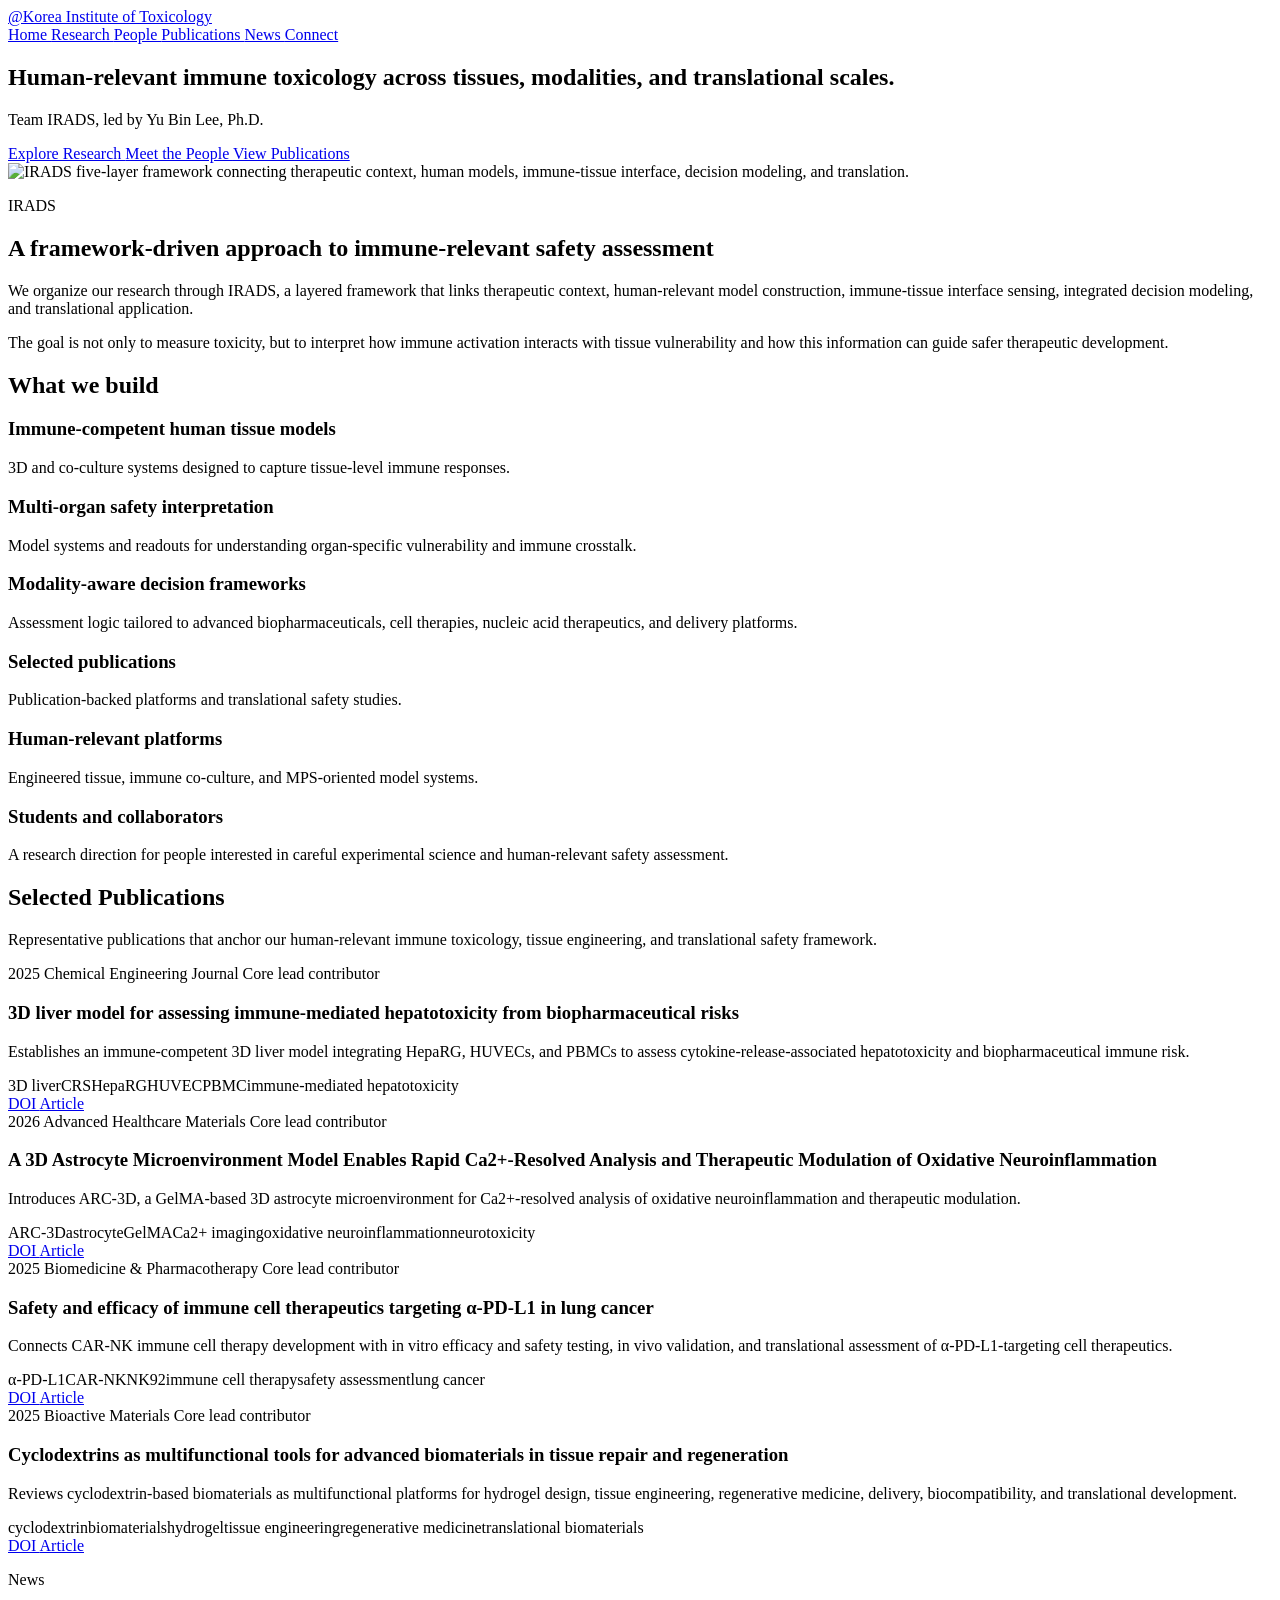
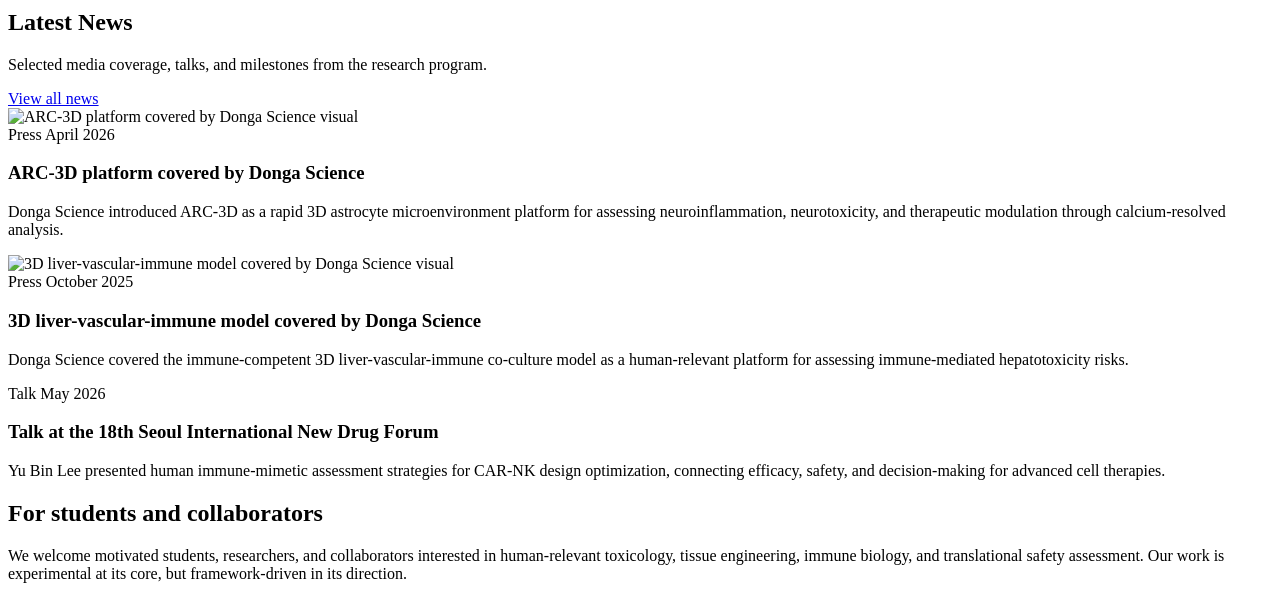
==== commit d4f0474a: "Add files via upload" ====
--- a/index.html
+++ b/index.html
@@ -1,6 +1,4 @@
-<!DOCTYPE html><html lang="en"> <head><meta charset="UTF-8"><meta name="viewport" content="width=device-width, initial-scale=1.0"><meta name="description" content="Yu Bin Lee 이유빈 is a senior researcher at the Korea Institute of Toxicology / National Institute of Toxicological Sciences, developing human-relevant immune toxicology, 3D tissue models, microphysiological systems, and translational safety assessment platforms."><meta property="og:title" content="Yu Bin Lee 이유빈 | Human-Relevant Immune Toxicology | KIT 국가독성과학연구소"><meta property="og:description" content="Yu Bin Lee 이유빈 is a senior researcher at the Korea Institute of Toxicology / National Institute of Toxicological Sciences, developing human-relevant immune toxicology, 3D tissue models, microphysiological systems, and translational safety assessment platforms."><meta property="og:type" content="website"><title>Yu Bin Lee 이유빈 | Human-Relevant Immune Toxicology | KIT 국가독성과학연구소</title><script type="application/ld+json">{"@context":"https://schema.org","@type":"Person","name":"Yu Bin Lee","alternateName":["이유빈","Yu-Bin Lee"],"jobTitle":"Senior Researcher","affiliation":{"@type":"Organization","name":"Korea Institute of Toxicology"},"email":"mailto:yubin.lee@kitox.re.kr","knowsAbout":["human-relevant immune toxicology","3D tissue models","microphysiological systems","advanced biopharmaceutical safety","immune-mediated toxicity"]}</script><script type="application/ld+json">{"@context":"https://schema.org","@type":"WebSite","name":"Yu Bin Lee Research","alternateName":"이유빈 독성연 연구 홈페이지","url":"https://lyb9468-rgb.github.io/irads-site/"}</script><link rel="stylesheet" href="/irads-site/_astro/connect.CrIzMeic.css"></head> <body class="bg-ivory text-ink antialiased"> <header class="sticky top-0 z-50 border-b border-navy/10 bg-ivory/92 backdrop-blur"> <nav class="mx-auto flex max-w-7xl flex-col gap-3 px-5 py-3 lg:flex-row lg:items-center lg:justify-between lg:px-8"> <a href="https://www.kitox.re.kr/english" class="text-base font-extrabold tracking-tight text-navy sm:text-lg lg:text-xl">@Korea Institute of Toxicology</a> <div class="flex w-full items-center gap-5 overflow-x-auto whitespace-nowrap pb-1 text-sm font-semibold text-ink lg:w-auto lg:gap-8 lg:overflow-visible lg:pb-0"> <a href="/irads-site/" class="border-b-2 py-1 transition hover:text-teal border-teal text-navy"> Home </a><a href="/irads-site/research/" class="border-b-2 py-1 transition hover:text-teal border-transparent"> Research </a><a href="/irads-site/people/" class="border-b-2 py-1 transition hover:text-teal border-transparent"> People </a><a href="/irads-site/publications/" class="border-b-2 py-1 transition hover:text-teal border-transparent"> Publications </a><a href="/irads-site/news/" class="border-b-2 py-1 transition hover:text-teal border-transparent"> News </a><a href="/irads-site/connect/" class="border-b-2 py-1 transition hover:text-teal border-transparent"> Connect </a> </div> </nav> </header> <main>  <section class="relative overflow-hidden"> <div class="absolute inset-x-0 bottom-0 h-48 bg-[radial-gradient(circle_at_30%_30%,rgba(15,123,128,0.16),transparent_34%),linear-gradient(180deg,rgba(223,240,239,0),rgba(223,240,239,0.55))]"></div> <div class="relative mx-auto grid min-h-[calc(100vh-73px)] max-w-7xl items-center gap-12 px-5 py-16 lg:grid-cols-[0.86fr_1.14fr] lg:px-8"> <div> <p class="mb-5 inline-flex rounded-full border border-teal/25 bg-white/70 px-4 py-2 text-xs font-bold uppercase tracking-[0.18em] text-teal">
-@KIT Translational Bioengineering
-</p> <h1 class="academic-title max-w-3xl text-[2rem] font-bold leading-[1.12] text-navy sm:text-[2.5rem] lg:text-[2.95rem]"> Human-relevant immune toxicology across tissues, modalities, and translational scales. </h1> <p class="mt-6 max-w-2xl text-base leading-7 text-ink/82 lg:text-lg lg:leading-8"> We build immune-competent human model systems and integrated decision frameworks to understand, predict, and de-risk immune-mediated toxicity of advanced biopharmaceuticals. </p> <p class="mt-5 max-w-2xl text-base font-semibold leading-7 text-teal"> Team IRADS, led by Yu Bin Lee, Ph.D. </p>  <div class="mt-8 flex flex-col gap-3 sm:flex-row sm:flex-wrap"> <a href="/irads-site/research/" class="rounded-lg px-5 py-3 text-center text-sm font-bold shadow-soft transition hover:-translate-y-0.5 bg-navy text-white hover:bg-[#09245c]"> Explore Research </a><a href="/irads-site/people/" class="rounded-lg px-5 py-3 text-center text-sm font-bold shadow-soft transition hover:-translate-y-0.5 bg-teal text-white hover:bg-[#0b686d]"> Meet the People </a><a href="/irads-site/publications/" class="rounded-lg px-5 py-3 text-center text-sm font-bold shadow-soft transition hover:-translate-y-0.5 border border-teal/25 bg-white/82 text-teal hover:bg-sea"> View Publications </a> </div> <div class="mt-8 flex flex-wrap gap-3 text-xs font-semibold text-teal"> <span class="rounded-full border border-teal/25 bg-white/80 px-3 py-2">3D tissue models</span><span class="rounded-full border border-teal/25 bg-white/80 px-3 py-2">Immune-tissue interface</span><span class="rounded-full border border-teal/25 bg-white/80 px-3 py-2">Biotherapeutic safety</span><span class="rounded-full border border-teal/25 bg-white/80 px-3 py-2">Multi-organ interpretation</span> </div> </div> <div class="rounded-[1.5rem] border border-navy/10 bg-white/84 p-4 shadow-premium backdrop-blur"> <img src="/irads-site/images/research/irads-master-framework.webp" alt="IRADS five-layer framework connecting therapeutic context, human models, immune-tissue interface, decision modeling, and translation." class="h-auto w-full rounded-[1rem]" width="1600" height="900"> </div> </div> </section> <section class="px-5 py-16 lg:px-8"> <div class="mx-auto grid max-w-7xl gap-8 lg:grid-cols-[0.9fr_1.1fr]"> <div> <p class="text-sm font-bold uppercase tracking-[0.2em] text-teal">IRADS</p> <h2 class="academic-title mt-4 text-3xl font-bold leading-tight text-navy md:text-4xl">A framework-driven approach to immune-relevant safety assessment</h2> </div> <div class="space-y-5 text-base leading-8 text-ink/76"> <p>We organize our research through IRADS, a layered framework that links therapeutic context, human-relevant model construction, immune-tissue interface sensing, integrated decision modeling, and translational application.</p><p>The goal is not only to measure toxicity, but to interpret how immune activation interacts with tissue vulnerability and how this information can guide safer therapeutic development.</p> </div> </div> </section> <section class="bg-white px-5 py-16 lg:px-8"> <div class="mx-auto max-w-7xl"> <h2 class="academic-title text-3xl font-bold text-navy md:text-4xl">What we build</h2> <div class="mt-8 grid gap-5 md:grid-cols-3"> <article class="rounded-2xl border border-navy/10 bg-ivory p-6 shadow-soft"> <h3 class="text-lg font-bold text-navy">Immune-competent human tissue models</h3> <p class="mt-3 text-sm leading-6 text-ink/72">3D and co-culture systems designed to capture tissue-level immune responses.</p> </article><article class="rounded-2xl border border-navy/10 bg-ivory p-6 shadow-soft"> <h3 class="text-lg font-bold text-navy">Multi-organ safety interpretation</h3> <p class="mt-3 text-sm leading-6 text-ink/72">Model systems and readouts for understanding organ-specific vulnerability and immune crosstalk.</p> </article><article class="rounded-2xl border border-navy/10 bg-ivory p-6 shadow-soft"> <h3 class="text-lg font-bold text-navy">Modality-aware decision frameworks</h3> <p class="mt-3 text-sm leading-6 text-ink/72">Assessment logic tailored to advanced biopharmaceuticals, cell therapies, nucleic acid therapeutics, and delivery platforms.</p> </article> </div> </div> </section> <section class="px-5 py-16 lg:px-8"> <div class="mx-auto grid max-w-7xl gap-5 md:grid-cols-3"> <article class="rounded-2xl border border-teal/15 bg-sea/55 p-6 shadow-soft"> <h3 class="font-bold text-navy">Selected publications</h3> <p class="mt-2 text-sm leading-6 text-ink/72">Publication-backed platforms and translational safety studies.</p> </article><article class="rounded-2xl border border-teal/15 bg-sea/55 p-6 shadow-soft"> <h3 class="font-bold text-navy">Human-relevant platforms</h3> <p class="mt-2 text-sm leading-6 text-ink/72">Engineered tissue, immune co-culture, and MPS-oriented model systems.</p> </article><article class="rounded-2xl border border-teal/15 bg-sea/55 p-6 shadow-soft"> <h3 class="font-bold text-navy">Students and collaborators</h3> <p class="mt-2 text-sm leading-6 text-ink/72">A research direction for people interested in careful experimental science and human-relevant safety assessment.</p> </article> </div> </section> <section class="bg-white px-5 py-16 lg:px-8"> <div class="mx-auto max-w-7xl"> <div class="max-w-3xl"> <h2 class="academic-title text-3xl font-bold text-navy md:text-4xl">Selected Publications</h2> <p class="mt-4 text-base leading-7 text-ink/74">Representative publications that anchor our human-relevant immune toxicology, tissue engineering, and translational safety framework.</p> </div> <div class="mt-8 grid gap-5 lg:grid-cols-2"> <article class="rounded-2xl border border-navy/10 bg-ivory p-5 shadow-soft"> <div class="flex flex-wrap items-center gap-2 text-xs font-bold text-teal"> <span>2025</span> <span>Chemical Engineering Journal</span> <span>Core lead contributor</span> </div> <h3 class="mt-3 text-lg font-bold leading-snug text-navy">3D liver model for assessing immune-mediated hepatotoxicity from biopharmaceutical risks</h3> <p class="mt-3 text-sm leading-6 text-ink/72">Establishes an immune-competent 3D liver model integrating HepaRG, HUVECs, and PBMCs to assess cytokine-release-associated hepatotoxicity and biopharmaceutical immune risk.</p> <div class="mt-4 flex flex-wrap gap-2"> <span class="rounded-full bg-sea px-3 py-1 text-xs font-bold text-teal">3D liver</span><span class="rounded-full bg-sea px-3 py-1 text-xs font-bold text-teal">CRS</span><span class="rounded-full bg-sea px-3 py-1 text-xs font-bold text-teal">HepaRG</span><span class="rounded-full bg-sea px-3 py-1 text-xs font-bold text-teal">HUVEC</span><span class="rounded-full bg-sea px-3 py-1 text-xs font-bold text-teal">PBMC</span><span class="rounded-full bg-sea px-3 py-1 text-xs font-bold text-teal">immune-mediated hepatotoxicity</span> </div> <div class="mt-5 flex flex-wrap gap-3"> <a href="https://doi.org/10.1016/j.cej.2025.168419" class="rounded-full border border-teal/25 px-4 py-2 text-xs font-bold text-teal transition hover:bg-sea">
+<!DOCTYPE html><html lang="en"> <head><meta charset="UTF-8"><meta name="viewport" content="width=device-width, initial-scale=1.0"><meta name="description" content="Yu Bin Lee 이유빈 is a senior researcher at the Korea Institute of Toxicology / National Institute of Toxicological Sciences, developing human-relevant immune toxicology, 3D tissue models, microphysiological systems, and translational safety assessment platforms."><meta property="og:title" content="Yu Bin Lee 이유빈 | Human-Relevant Immune Toxicology | KIT 국가독성과학연구소"><meta property="og:description" content="Yu Bin Lee 이유빈 is a senior researcher at the Korea Institute of Toxicology / National Institute of Toxicological Sciences, developing human-relevant immune toxicology, 3D tissue models, microphysiological systems, and translational safety assessment platforms."><meta property="og:type" content="website"><title>Yu Bin Lee 이유빈 | Human-Relevant Immune Toxicology | KIT 국가독성과학연구소</title><script type="application/ld+json">{"@context":"https://schema.org","@type":"Person","name":"Yu Bin Lee","alternateName":["이유빈","Yu-Bin Lee"],"jobTitle":"Senior Researcher","affiliation":{"@type":"Organization","name":"Korea Institute of Toxicology"},"email":"mailto:yubin.lee@kitox.re.kr","knowsAbout":["human-relevant immune toxicology","3D tissue models","microphysiological systems","advanced biopharmaceutical safety","immune-mediated toxicity"]}</script><script type="application/ld+json">{"@context":"https://schema.org","@type":"WebSite","name":"Yu Bin Lee Research","alternateName":"이유빈 독성연 연구 홈페이지","url":"https://lyb9468-rgb.github.io/irads-site/"}</script><link rel="stylesheet" href="/irads-site/_astro/connect.CZO8GiYd.css"></head> <body class="bg-ivory text-ink antialiased"> <header class="sticky top-0 z-50 border-b border-navy/10 bg-ivory"> <nav class="mx-auto flex max-w-7xl flex-col gap-3 px-5 py-3 lg:flex-row lg:items-center lg:justify-between lg:px-8"> <a href="https://www.kitox.re.kr/english" class="text-base font-extrabold tracking-tight text-navy sm:text-lg lg:text-xl">@Korea Institute of Toxicology</a> <div class="flex w-full items-center gap-5 overflow-x-auto whitespace-nowrap pb-1 text-sm font-semibold text-navy lg:w-auto lg:gap-8 lg:overflow-visible lg:pb-0"> <a href="/irads-site/" class="border-b-2 py-1 transition hover:text-teal border-teal text-navy"> Home </a><a href="/irads-site/research/" class="border-b-2 py-1 transition hover:text-teal border-transparent"> Research </a><a href="/irads-site/people/" class="border-b-2 py-1 transition hover:text-teal border-transparent"> People </a><a href="/irads-site/publications/" class="border-b-2 py-1 transition hover:text-teal border-transparent"> Publications </a><a href="/irads-site/news/" class="border-b-2 py-1 transition hover:text-teal border-transparent"> News </a><a href="/irads-site/connect/" class="border-b-2 py-1 transition hover:text-teal border-transparent"> Connect </a> </div> </nav> </header> <main>  <section class="relative overflow-hidden"> <div class="relative mx-auto grid max-w-7xl items-center gap-10 px-5 py-12 lg:grid-cols-[0.82fr_1.18fr] lg:px-8 lg:py-14"> <div> <h1 class="academic-title max-w-3xl text-[2rem] font-bold leading-[1.12] text-navy sm:text-[2.5rem] lg:text-[2.95rem]"> Human-relevant immune toxicology across tissues, modalities, and translational scales. </h1> <p class="mt-5 max-w-2xl text-base font-semibold leading-7 text-teal lg:text-lg"> Team IRADS, led by Yu Bin Lee, Ph.D. </p>  <div class="mt-8 flex flex-col gap-3 sm:flex-row sm:flex-wrap"> <a href="/irads-site/research/" class="rounded-lg px-5 py-3 text-center text-sm font-bold shadow-soft transition hover:-translate-y-0.5 bg-navy text-white hover:bg-[#09245c]"> Explore Research </a><a href="/irads-site/people/" class="rounded-lg px-5 py-3 text-center text-sm font-bold shadow-soft transition hover:-translate-y-0.5 bg-teal text-white hover:bg-[#0b686d]"> Meet the People </a><a href="/irads-site/publications/" class="rounded-lg px-5 py-3 text-center text-sm font-bold shadow-soft transition hover:-translate-y-0.5 border border-teal/25 bg-white/82 text-teal hover:bg-sea"> View Publications </a> </div> </div> <div class="rounded-[1.5rem] border border-navy/10 bg-white/84 p-4 shadow-premium backdrop-blur"> <img src="/irads-site/images/research/irads-master-framework.webp" alt="IRADS five-layer framework connecting therapeutic context, human models, immune-tissue interface, decision modeling, and translation." class="h-auto w-full rounded-[1rem]" width="1600" height="900"> </div> </div> </section> <section class="px-5 py-16 lg:px-8"> <div class="mx-auto grid max-w-7xl gap-8 lg:grid-cols-[0.9fr_1.1fr]"> <div> <p class="text-sm font-bold uppercase tracking-[0.2em] text-teal">IRADS</p> <h2 class="academic-title mt-4 text-3xl font-bold leading-tight text-navy md:text-4xl">A framework-driven approach to immune-relevant safety assessment</h2> </div> <div class="space-y-5 text-base leading-8 text-ink/76"> <p>We organize our research through IRADS, a layered framework that links therapeutic context, human-relevant model construction, immune-tissue interface sensing, integrated decision modeling, and translational application.</p><p>The goal is not only to measure toxicity, but to interpret how immune activation interacts with tissue vulnerability and how this information can guide safer therapeutic development.</p> </div> </div> </section> <section class="bg-white px-5 py-16 lg:px-8"> <div class="mx-auto max-w-7xl"> <h2 class="academic-title text-3xl font-bold text-navy md:text-4xl">What we build</h2> <div class="mt-8 grid gap-5 md:grid-cols-3"> <article class="rounded-2xl border border-navy/10 bg-ivory p-6 shadow-soft"> <h3 class="text-lg font-bold text-navy">Immune-competent human tissue models</h3> <p class="mt-3 text-sm leading-6 text-ink/72">3D and co-culture systems designed to capture tissue-level immune responses.</p> </article><article class="rounded-2xl border border-navy/10 bg-ivory p-6 shadow-soft"> <h3 class="text-lg font-bold text-navy">Multi-organ safety interpretation</h3> <p class="mt-3 text-sm leading-6 text-ink/72">Model systems and readouts for understanding organ-specific vulnerability and immune crosstalk.</p> </article><article class="rounded-2xl border border-navy/10 bg-ivory p-6 shadow-soft"> <h3 class="text-lg font-bold text-navy">Modality-aware decision frameworks</h3> <p class="mt-3 text-sm leading-6 text-ink/72">Assessment logic tailored to advanced biopharmaceuticals, cell therapies, nucleic acid therapeutics, and delivery platforms.</p> </article> </div> </div> </section> <section class="px-5 py-16 lg:px-8"> <div class="mx-auto grid max-w-7xl gap-5 md:grid-cols-3"> <article class="rounded-2xl border border-teal/15 bg-sea/55 p-6 shadow-soft"> <h3 class="font-bold text-navy">Selected publications</h3> <p class="mt-2 text-sm leading-6 text-ink/72">Publication-backed platforms and translational safety studies.</p> </article><article class="rounded-2xl border border-teal/15 bg-sea/55 p-6 shadow-soft"> <h3 class="font-bold text-navy">Human-relevant platforms</h3> <p class="mt-2 text-sm leading-6 text-ink/72">Engineered tissue, immune co-culture, and MPS-oriented model systems.</p> </article><article class="rounded-2xl border border-teal/15 bg-sea/55 p-6 shadow-soft"> <h3 class="font-bold text-navy">Students and collaborators</h3> <p class="mt-2 text-sm leading-6 text-ink/72">A research direction for people interested in careful experimental science and human-relevant safety assessment.</p> </article> </div> </section> <section class="bg-white px-5 py-16 lg:px-8"> <div class="mx-auto max-w-7xl"> <div class="max-w-3xl"> <h2 class="academic-title text-3xl font-bold text-navy md:text-4xl">Selected Publications</h2> <p class="mt-4 text-base leading-7 text-ink/74">Representative publications that anchor our human-relevant immune toxicology, tissue engineering, and translational safety framework.</p> </div> <div class="mt-8 grid gap-5 lg:grid-cols-2"> <article class="rounded-2xl border border-navy/10 bg-ivory p-5 shadow-soft"> <div class="flex flex-wrap items-center gap-2 text-xs font-bold text-teal"> <span>2025</span> <span>Chemical Engineering Journal</span> <span>Core lead contributor</span> </div> <h3 class="mt-3 text-lg font-bold leading-snug text-navy">3D liver model for assessing immune-mediated hepatotoxicity from biopharmaceutical risks</h3> <p class="mt-3 text-sm leading-6 text-ink/72">Establishes an immune-competent 3D liver model integrating HepaRG, HUVECs, and PBMCs to assess cytokine-release-associated hepatotoxicity and biopharmaceutical immune risk.</p> <div class="mt-4 flex flex-wrap gap-2"> <span class="rounded-full bg-sea px-3 py-1 text-xs font-bold text-teal">3D liver</span><span class="rounded-full bg-sea px-3 py-1 text-xs font-bold text-teal">CRS</span><span class="rounded-full bg-sea px-3 py-1 text-xs font-bold text-teal">HepaRG</span><span class="rounded-full bg-sea px-3 py-1 text-xs font-bold text-teal">HUVEC</span><span class="rounded-full bg-sea px-3 py-1 text-xs font-bold text-teal">PBMC</span><span class="rounded-full bg-sea px-3 py-1 text-xs font-bold text-teal">immune-mediated hepatotoxicity</span> </div> <div class="mt-5 flex flex-wrap gap-3"> <a href="https://doi.org/10.1016/j.cej.2025.168419" class="rounded-full border border-teal/25 px-4 py-2 text-xs font-bold text-teal transition hover:bg-sea">
 DOI
 </a> <a href="https://www.sciencedirect.com/science/article/pii/S1385894725092617" class="rounded-full bg-teal px-4 py-2 text-xs font-bold text-white transition hover:bg-[#0b686d]">
 Article
